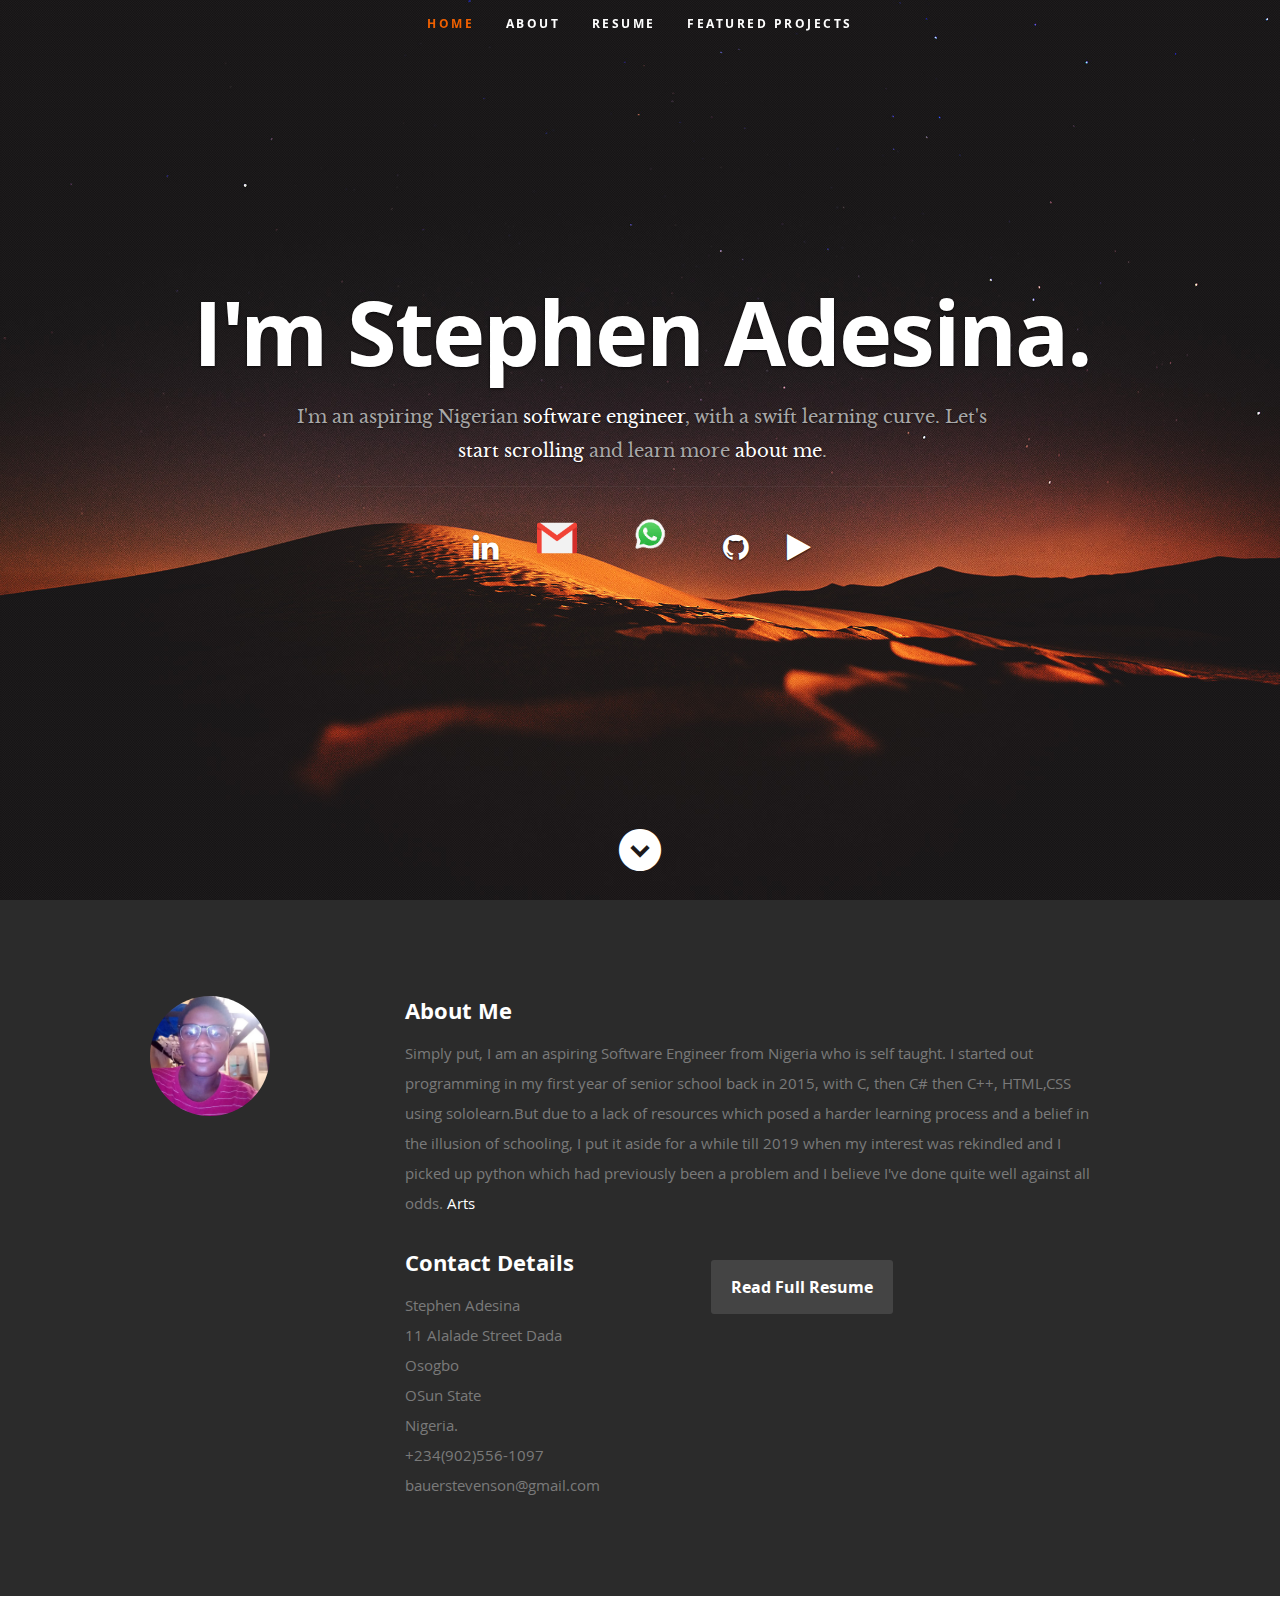
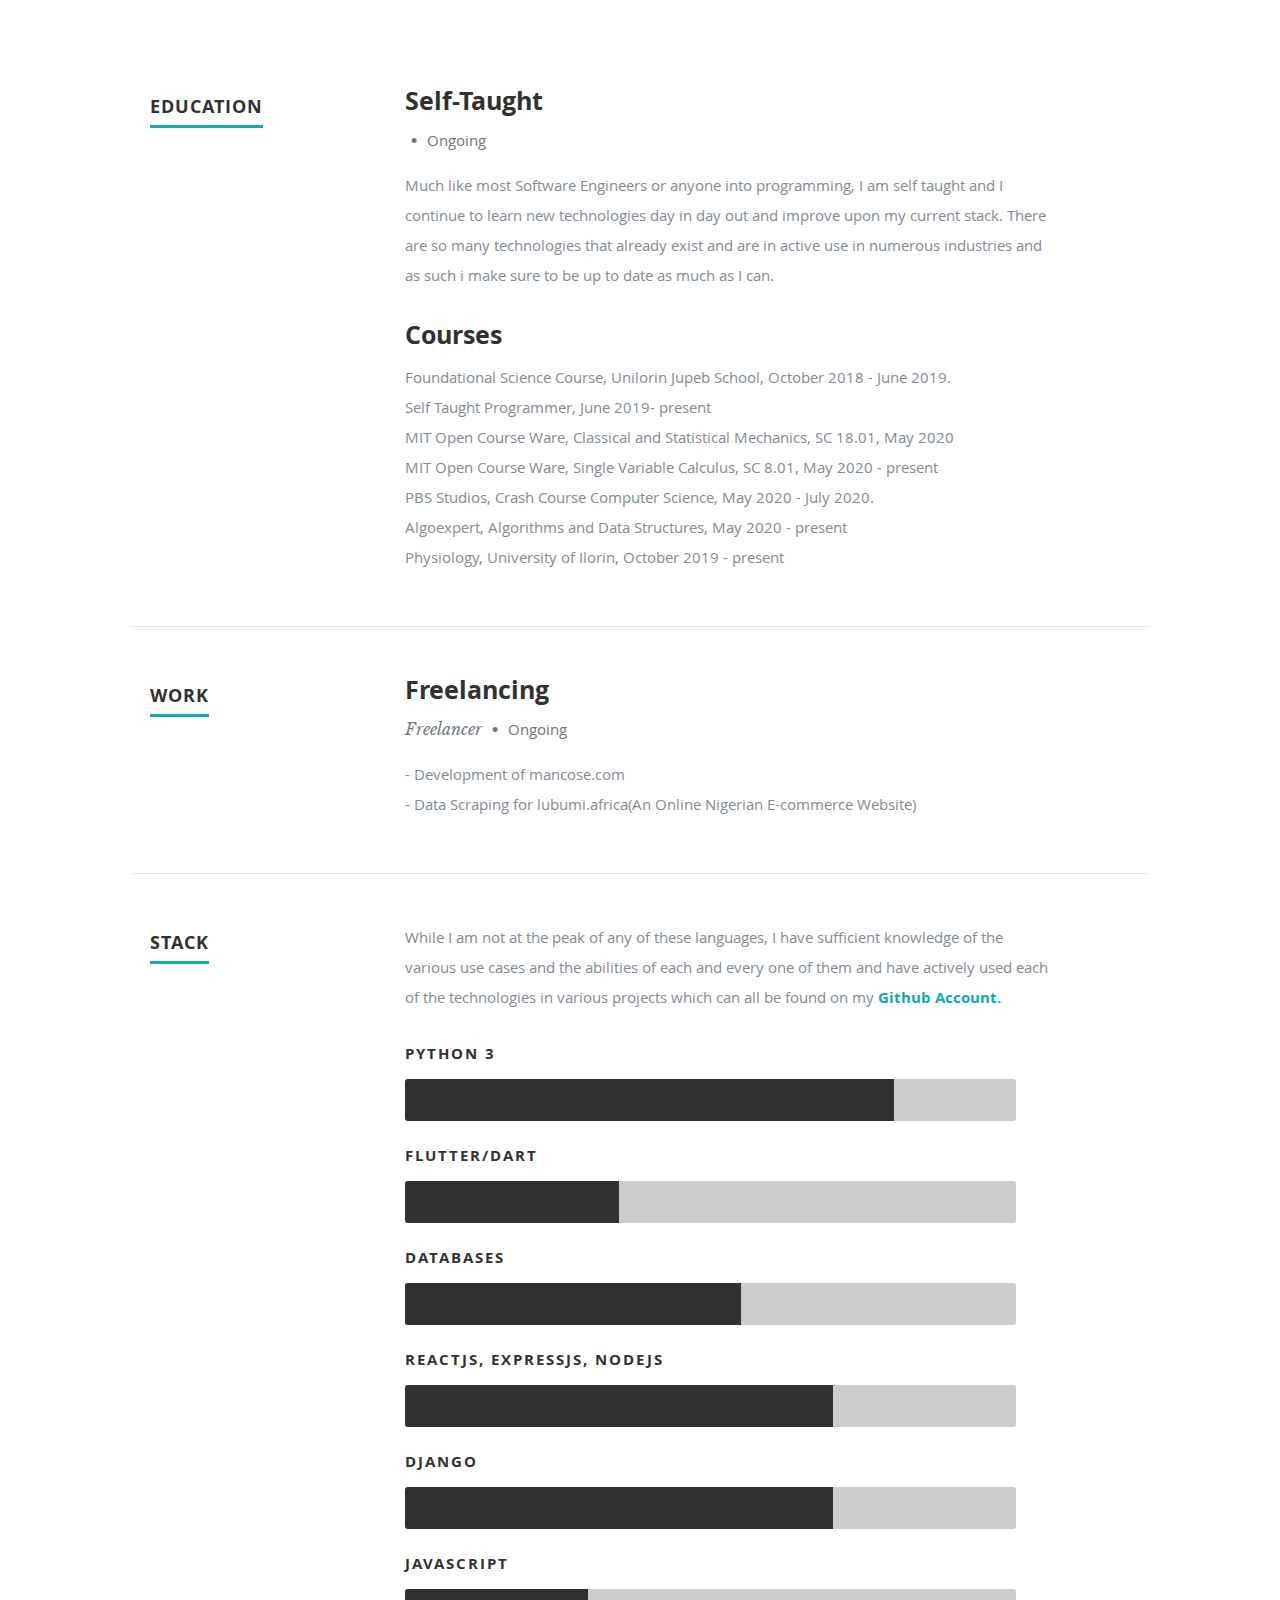
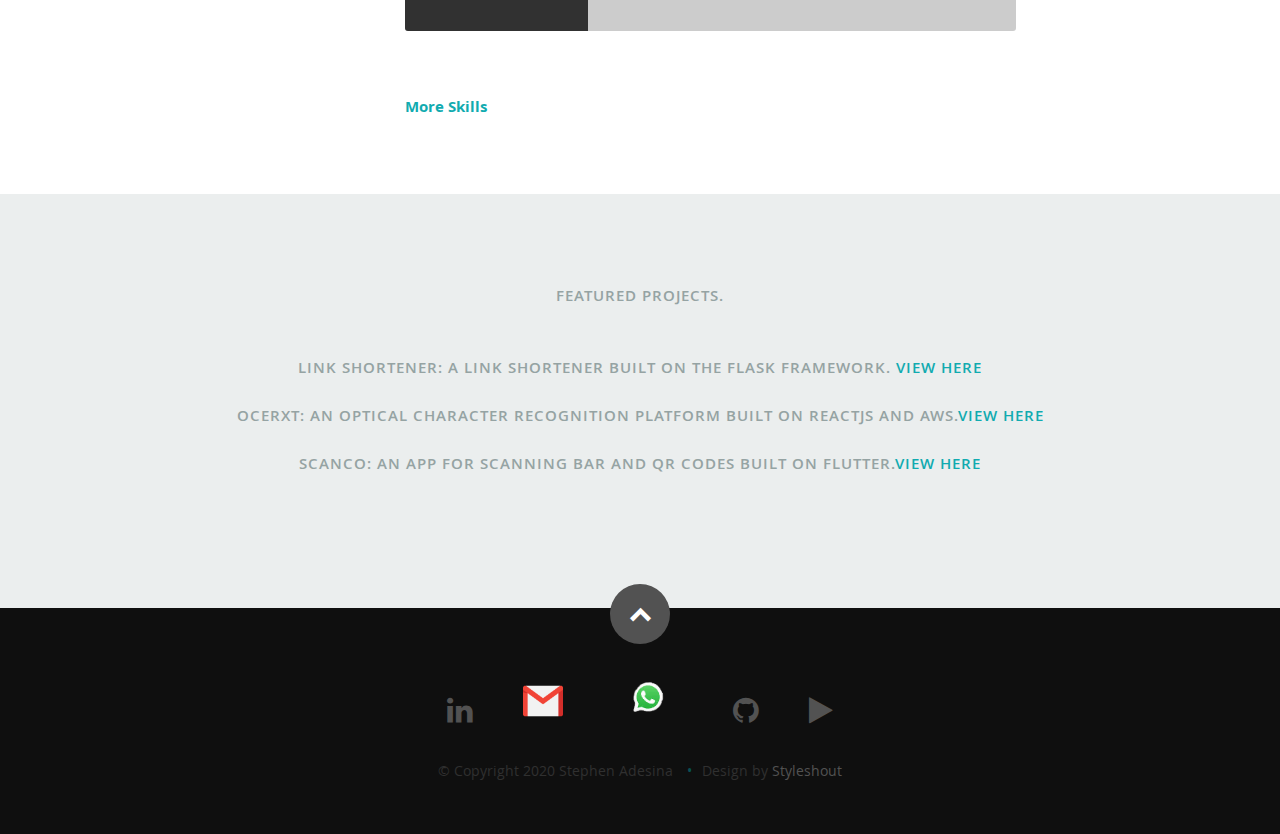
==== index.html @ 54a5baf5 "arts" ====
<!DOCTYPE html>
<!--[if lt IE 8 ]><html class="no-js ie ie7" lang="en"> <![endif]-->
<!--[if IE 8 ]><html class="no-js ie ie8" lang="en"> <![endif]-->
<!--[if (gte IE 8)|!(IE)]><!--><html class="no-js" lang="en"> <!--<![endif]-->
<head>

   <!--- Basic Page Needs
   ================================================== -->
   <meta charset="utf-8">
	<title>Stephen Adesina</title>
	<meta name="description" content="Stephen Adesina's for my Software Engineering Career">
	<meta name="author" content="">

   <!-- Mobile Specific Metas
   ================================================== -->
	<meta name="viewport" content="width=device-width, initial-scale=1, maximum-scale=1">

	<!-- CSS
    ================================================== -->
   <link rel="stylesheet" href="css/default.css">
	<link rel="stylesheet" href="css/layout.css">
   <link rel="stylesheet" href="css/media-queries.css">
   <link rel="stylesheet" href="css/magnific-popup.css">

   <!-- Script
   ================================================== -->
	<script src="js/modernizr.js"></script>

   <!-- Favicons
	================================================== -->
	<link rel="shortcut icon" href="favicon.png" >

</head>

<body>

   <!-- Header
   ================================================== -->
   <header id="home">

      <nav id="nav-wrap">

         <a class="mobile-btn" href="#nav-wrap" title="Show navigation">Show navigation</a>
	      <a class="mobile-btn" href="#" title="Hide navigation">Hide navigation</a>

         <ul id="nav" class="nav">
            <li class="current"><a class="smoothscroll" href="#home">Home</a></li>
            <li><a class="smoothscroll" href="#about">About</a></li>
	         <li><a class="smoothscroll" href="#resume">Resume</a></li>
            <li><a class="smoothscroll" href="#portfolio">Featured Projects</a></li>
         </ul> <!-- end #nav -->

      </nav> <!-- end #nav-wrap -->

      <div class="row banner">
         <div class="banner-text">
            <h1 class="responsive-headline">I'm Stephen Adesina.</h1>
            <h3>I'm an aspiring Nigerian <span> software engineer</span>, with a swift learning curve. Let's <a class="smoothscroll" href="#about">start scrolling</a>
            and learn more <a class="smoothscroll" href="#about">about me</a>.</h3>
            <hr />
            <ul class="social">
               <li><a href="https://www.linkedin.com/in/stephen-adesina-b92535188/"><i class="fa fa-linkedin"></i></a></li>
               <li><a href="mailto:bauerstevenson@gmail.com"><img width = "40" height = "30" src = "images/gmail.png"></a></li>
               <li><a href="https://www.wa.me/09025561097"><img width = "70" height = "70" src = "images/wa.png"></a></li>
               <li><a href="https://www.github.com/Adstefnum"><i class="fa fa-github"></i></a></li>
               <li><a href="https://play.google.com/store/search?q=pub%3AAd%20Stefnum&c=apps&hl=en"><i class="fa fa-play" aria-hidden="true"></i></a></li>
            </ul>
         </div>
      </div>

      <p class="scrolldown">
         <a class="smoothscroll" href="#about"><i class="icon-down-circle"></i></a>
      </p>

   </header> <!-- Header End -->


   <!-- About Section
   ================================================== -->
   <section id="about">

      <div class="row">

         <div class="three columns">

            <img class="profile-pic"  src="images/me.jpg" alt="" />

         </div>

         <div class="nine columns main-col">

            <h2>About Me</h2>

            <p>Simply put, I am an aspiring Software Engineer from Nigeria who is self taught.
            	I started out programming in my first year of senior school back in 2015, with C, then C# then C++, HTML,CSS using sololearn.But due to a lack of resources which posed a harder learning process and a belief in the illusion of schooling, I put it aside for a while till 2019 when my interest was rekindled and I picked up python which had previously been a problem and I believe I've done quite well against all odds.
               <a href='./artstefnum/index.html'>Arts</a>
            </p>

            <div class="row">

               <div class="columns contact-details">

                  <h2>Contact Details</h2>
                  <p class="address">
						   <span>Stephen Adesina</span><br>
						   <span>11 Alalade Street Dada</br>
						   Osogbo</br>OSun State</br>Nigeria.
                     </span><br>
						   <span>+234(902)556-1097</span><br>
                     <span>bauerstevenson@gmail.com</span>
					   </p>

               </div>

               <div class="columns download">
                  <p>
                     <a href="https://drive.google.com/file/d/1KTKEYzUoONoK2HdsZwTBj1zjLaw8_20u/view?usp=sharing" class="button"></i>Read Full Resume</a>
                  </p>
               </div>
            </div> <!-- end row -->

         </div> <!-- end .main-col -->

      </div>

   </section> <!-- About Section End-->


   <!-- Resume Section
   ================================================== -->
   <section id="resume">

      <!-- Education
      ----------------------------------------------- -->
      <div class="row education">

         <div class="three columns header-col">
            <h1><span>Education</span></h1>
         </div>

         <div class="nine columns main-col">

            <div class="row item">

               <div class="twelve columns">

                  <h3>Self-Taught</h3>
                  <p class="info"><span>&bull;</span> <em class="date">Ongoing</em></p>

                  <p>
                  Much like most Software Engineers or anyone into programming, I am self taught and I continue to learn new technologies day in day out and improve upon my current stack. There are so many technologies that already exist and are in active use in numerous industries and as such i make sure to be up to date as much as I can.</br>

                  <h3>Courses</h3>

               Foundational Science Course, Unilorin Jupeb School, October 2018 - June 2019.</br>
Self Taught Programmer, June 2019- present</br>
MIT Open Course Ware, Classical and Statistical Mechanics, SC 18.01,  May 2020</br>
MIT Open Course Ware, Single Variable Calculus, SC 8.01, May 2020 - present</br>
PBS Studios, Crash Course Computer Science, May 2020 - July 2020.</br>
Algoexpert, Algorithms and Data Structures, May 2020 - present</br>
Physiology, University of Ilorin, October 2019 - present</br>

                  </p>

               </div>

            </div> <!-- item end -->

         </div> <!-- main-col end -->

      </div> <!-- End Education -->


      <!-- Work
      ----------------------------------------------- -->
      <div class="row work">

         <div class="three columns header-col">
            <h1><span>Work</span></h1>
         </div>

         <div class="nine columns main-col">

            <div class="row item">

               <div class="twelve columns">

                  <h3>Freelancing</h3>
                  <p class="info">Freelancer <span>&bull;</span> <em class="date">Ongoing</em></p>

                  <p>
                  - Development of mancose.com</br>
                  - Data Scraping for lubumi.africa(An Online Nigerian E-commerce Website)
                  </p>

               </div>

            </div> <!-- item end -->


         </div> <!-- main-col end -->

      </div> <!-- End Work -->


      <!-- Skills
      ----------------------------------------------- -->
      <div class="row skill">

         <div class="three columns header-col">
            <h1><span>Stack</span></h1>
         </div>

         <div class="nine columns main-col">

            <p>While I am not at the peak of any of these languages, I have sufficient knowledge of the 
            	various use cases and the abilities of each and every one of them and have actively used each of the technologies in various projects which can all be found on my  <a href = "github.com/Adstefnum"><b>Github Account.</b></a>
            </p>

				<div class="bars">

				   <ul class="skills">
					   <li><span class="bar-expand python"></span><em>Python 3</em></li>
                  <li><span class="bar-expand flutter"></span><em>Flutter/Dart</em></li>
                  <li><span class="bar-expand sql"></span><em>Databases</em></li>
                  <li><span class="bar-expand wordpress"></span><em>Reactjs, Expressjs, Nodejs</em></li>
						<li><span class="bar-expand wordpress"></span><em>Django</em></li>
                  <li><span class="bar-expand javascript"></span><em>Javascript</em></li>
					</ul>
					<a href = "https://www.linkedin.com/in/stephen-adesina-b92535188/"><b>More Skills</b></a> 
				</div><!-- end skill-bars -->

			</div> <!-- main-col end -->

      </div> <!-- End skills -->

   </section> <!-- Resume Section End-->


   <!-- Portfolio Section
   ================================================== -->
   <section id="portfolio">

      <div class="row">

         <div class="twelve columns collapsed">

            <h1>Featured Projects.</h1>

            <!-- portfolio-wrapper -->
           <h1>Link Shortener: A Link Shortener built on the flask framework. <a href="http://adstefnum.pythonanywhere.com/">View here</a></br></br>
		Ocerxt: An Optical Character Recognition Platform built on Reactjs and AWS.<a href="http://ocerxt.s3-website-us-east-1.amazonaws.com/">View here</a></br></br>
      Scanco: An app for scanning bar and QR codes built on flutter.<a href="https://play.google.com/store/apps/details?id=com.adstefnuminc.scanco">View here</a></br></br>
		
</h1>
   </section> <!-- Portfolio Section End-->
            
   <!-- footer
   ================================================== -->
   <footer>

      <div class="row">

         <div class="twelve columns">

            <ul class="social-links">
               <li><a href="https://www.linkedin.com/in/stephen-adesina-b92535188/"><i class="fa fa-linkedin"></i></a></li>
               <li><a href="mailto:bauerstevenson@gmail.com"><img width = "40" height = "30" src = "images/gmail.png"></a></li>
               <li><a href="https://www.wa.me/09025561097"><img width = "70" height = "70" src = "images/wa.png"></a></li>
               <li><a href="https://www.github.com/Adstefnum"><i class="fa fa-github"></i></a></li>
               <li><a href="https://play.google.com/store/search?q=pub%3AAd%20Stefnum&c=apps&hl=en"><i class="fa fa-play" aria-hidden="true"></i></a></li>
            </ul>

            <ul class="copyright">
               <li>&copy; Copyright 2020 Stephen Adesina</li>
               <li>Design by <a href="http://www.styleshout.com/" title="Styleshout" target="_blank">Styleshout</a></li>   
            </ul>

         </div>

         <div id="go-top"><a class="smoothscroll" title="Back to Top" href="#home"><i class="icon-up-open"></i></a></div>

      </div>

   </footer> <!-- Footer End-->

   <!-- Java Script
   ================================================== -->
   <script src="http://ajax.googleapis.com/ajax/libs/jquery/1.10.2/jquery.min.js"></script>
   <script>window.jQuery || document.write('<script src="js/jquery-1.10.2.min.js"><\/script>')</script>
   <script type="text/javascript" src="js/jquery-migrate-1.2.1.min.js"></script>

   <script src="js/jquery.flexslider.js"></script>
   <script src="js/waypoints.js"></script>
   <script src="js/jquery.fittext.js"></script>
   <script src="js/magnific-popup.js"></script>
   <script src="js/init.js"></script>

</body>

</html>
---- css/default.css ----
/*
=====================================================================
*   Ceevee v1.0 Default Stylesheet
*   url: styleshout.com
*   03-17-2014
=====================================================================

TOC:
a. Webfonts and Icon fonts
b. Reset
c. Default Styles
   1. Basic
   2. Typography
   3. Links
   4. Images
   5. Buttons
   6. Forms
d. Grid
e. Others
   1. Clearing
   2. Misc

=====================================================================  */

/* ------------------------------------------------------------------ */
/* a. Webfonts and Icon fonts
 ------------------------------------------------------------------ */

@import url("fonts.css");
@import url("fontello/css/fontello.css");
@import url("font-awesome/css/font-awesome.min.css");

/* ------------------------------------------------------------------
/* b. Reset
      Adapted from:
      Normalize.css - https://github.com/necolas/normalize.css/
      HTML5 Doctor Reset - html5doctor.com/html-5-reset-stylesheet/
/* ------------------------------------------------------------------ */

html, body, div, span, object, iframe,
h1, h2, h3, h4, h5, h6, p, blockquote, pre,
abbr, address, cite, code,
del, dfn, em, img, ins, kbd, q, samp,
small, strong, sub, sup, var,
b, i,
dl, dt, dd, ol, ul, li,
fieldset, form, label, legend,
table, caption, tbody, tfoot, thead, tr, th, td,
article, aside, canvas, details, figcaption, figure,
footer, header, hgroup, menu, nav, section, summary,
time, mark, audio, video {
   margin: 0;
   padding: 0;
   border: 0;
   outline: 0;
   font-size: 100%;
   vertical-align: baseline;
   background: transparent;
}

article,aside,details,figcaption,figure,
footer,header,hgroup,menu,nav,section {
   display: block;
}

audio,
canvas,
video {
   display: inline-block;
}

audio:not([controls]) {
   display: none;
   height: 0;
}

[hidden] { display: none; }

code, kbd, pre, samp {
   font-family: monospace, serif;
   font-size: 1em;
}

pre {
   white-space: pre;
   white-space: pre-wrap;
   word-wrap: break-word;
}

blockquote, q { quotes: &#8220 &#8220; }

blockquote:before, blockquote:after,
q:before, q:after {
   content: '';
   content: none;
}

ins {
   background-color: #ff9;
   color: #000;
   text-decoration: none;
}

mark {
   background-color: #A7F4F6;
   color: #555;
}

del { text-decoration: line-through; }

abbr[title], dfn[title] {
   border-bottom: 1px dotted;
   cursor: help;
}

table {
   border-collapse: collapse;
   border-spacing: 0;
}


/* ------------------------------------------------------------------ */
/* c. Default and Basic Styles
      Adapted from:
      Skeleton CSS Framework - http://www.getskeleton.com/
      Typeplate Typographic Starter Kit - http://typeplate.com/
/* ------------------------------------------------------------------ */

/*  1. Basic  ------------------------------------------------------- */

*,
*:before,
*:after {
   -moz-box-sizing: border-box;
   -webkit-box-sizing: border-box;
   box-sizing: border-box;
}

html {
   font-size: 62.5%;
   -webkit-font-smoothing: antialiased;
}

body {
   background: #fff;
   font-family: 'opensans-regular', sans-serif;
   font-weight: normal;
   font-size: 15px;
   line-height: 30px;
	color: #838C95;

   -webkit-font-smoothing: antialiased; /* Fix for webkit rendering */
	-webkit-text-size-adjust: 100%;
}

/*  2. Typography
       Vertical rhythm with leading derived from 6
--------------------------------------------------------------------- */

h1, h2, h3, h4, h5, h6 {
   color: #313131;
	font-family: 'opensans-bold', sans-serif;
   font-weight: normal;
}
h1 a, h2 a, h3 a, h4 a, h5 a, h6 a { font-weight: inherit; }
h1 { font-size: 38px; line-height: 42px; margin-bottom: 12px; letter-spacing: -1px; }
h2 { font-size: 28px; line-height: 36px; margin-bottom: 6px; }
h3 { font-size: 22px; line-height: 30px; margin-bottom: 12px; }
h4 { font-size: 20px; line-height: 30px; margin-bottom: 6px; }
h5 { font-size: 18px; line-height: 30px; }
h6 { font-size: 14px; line-height: 30px; }
.subheader { }

p { margin: 0 0 30px 0; }
p img { margin: 0; }
p.lead {
   font: 19px/36px 'opensans-light', sans-serif;
   margin-bottom: 18px;
}

/* for 'em' and 'strong' tags, font-size and line-height should be same with
the body tag due to rendering problems in some browsers */
em { font: 15px/30px 'opensans-italic', sans-serif; }
strong, b { font: 15px/30px 'opensans-bold', sans-serif; }
small { font-size: 11px; line-height: inherit; }

/*	Blockquotes */
blockquote {
   margin: 30px 0px;
   padding-left: 40px;
   position: relative;
}
blockquote:before {
   content: "\201C";
   opacity: 0.45;
   font-size: 80px;
   line-height: 0px;
   margin: 0;
   font-family: arial, sans-serif;

   position: absolute;
   top:  30px;
	left: 0;
}
blockquote p {
   font-family: 'librebaskerville-italic', serif;
   padding: 0;
   font-size: 18px;
   line-height: 36px;
}
blockquote cite {
   display: block;
   font-size: 12px;
   font-style: normal;
   line-height: 18px;
}
blockquote cite:before { content: "\2014 \0020"; }
blockquote cite a,
blockquote cite a:visited { color: #8B9798; border: none }

/* ---------------------------------------------------------------------
/*  Pull Quotes Markup
/*
    <aside class="pull-quote">
		<blockquote>
			<p></p>
		</blockquote>
	 </aside>
/*
/* --------------------------------------------------------------------- */
.pull-quote {
   position: relative;
	padding: 18px 30px 18px 0px;
}
.pull-quote:before,
.pull-quote:after {
	height: 1em;
	opacity: 0.45;
	position: absolute;
	font-size: 80px;
   font-family: Arial, Sans-Serif;
}
.pull-quote:before {
	content: "\201C";
	top:  33px;
	left: 0;
}
.pull-quote:after {
	content: '\201D';
	bottom: -33px;
	right: 0;
}
.pull-quote blockquote {
   margin: 0;
}
.pull-quote blockquote:before {
   content: none;
}

/* Abbreviations */
abbr {
   font-family: 'opensans-bold', sans-serif;
	font-variant: small-caps;
	text-transform: lowercase;
   letter-spacing: .5px;
	color: gray;
}
abbr:hover { cursor: help; }

/* drop cap */
.drop-cap:first-letter {
	float: left;
	margin: 0;
	padding: 14px 6px 0 0;
	font-size: 84px;
	font-family: /* Copperplate */ 'opensans-bold', sans-serif;
   line-height: 60px;
	text-indent: 0;
	background: transparent;
	color: inherit;
}

hr { border: solid #E3E3E3; border-width: 1px 0 0; clear: both; margin: 11px 0 30px; height: 0; }


/*  3. Links  ------------------------------------------------------- */

a, a:visited {
   text-decoration: none;
   outline: 0;
   color: #11ABB0;

   -webkit-transition: color .3s ease-in-out;
   -moz-transition: color .3s ease-in-out;
   -o-transition: color .3s ease-in-out;
   transition: color .3s ease-in-out;
}
a:hover, a:focus { color: #313131; }
p a, p a:visited { line-height: inherit; }


/*  4. List  --------------------------------------------------------- */

ul, ol { margin-bottom: 24px; margin-top: 12px; }
ul { list-style: none outside; }
ol { list-style: decimal; }
ol, ul.square, ul.circle, ul.disc { margin-left: 30px; }
ul.square { list-style: square outside; }
ul.circle { list-style: circle outside; }
ul.disc { list-style: disc outside; }
ul ul, ul ol,
ol ol, ol ul { margin: 6px 0 6px 30px; }
ul ul li, ul ol li,
ol ol li, ol ul li { margin-bottom: 6px; }
li { line-height: 18px; margin-bottom: 12px; }
ul.large li { }
li p { }

/* ---------------------------------------------------------------------
/*  Stats Tab Markup

    <ul class="stats-tabs">
		<li><a href="#">[value]<b>[name]</b></a></li>
	 </ul>

    Extend this object into your markup.
/*
/* --------------------------------------------------------------------- */
.stats-tabs {
   padding: 0;
   margin: 24px 0;
}
.stats-tabs li {
	display: inline-block;
	margin: 0 10px 18px 0;
	padding: 0 10px 0 0;
	border-right: 1px solid #ccc;
}
.stats-tabs li:last-child {
	margin: 0;
	padding: 0;
	border: none;
}
.stats-tabs li a {
	display: inline-block;
	font-size: 22px;
	font-family: 'opensans-bold', sans-serif;
   border: none;
   color: #313131;
}
.stats-tabs li a:hover {
   color:#11ABB0;
}
.stats-tabs li a b {
	display: block;
	margin: 6px 0 0 0;
	font-size: 13px;
	font-family: 'opensans-regular', sans-serif;
   color: #8B9798;
}

/* definition list */
dl { margin: 12px 0; }
dt { margin: 0; color:#11ABB0; }
dd { margin: 0 0 0 20px; }

/* Lining Definition Style Markup */
.lining dt,
.lining dd {
	display: inline;
	margin: 0;
}
.lining dt + dt:before,
.lining dd + dt:before {
	content: "\A";
	white-space: pre;
}
.lining dd + dd:before {
	content: ", ";
}
.lining dd:before {
	content: ": ";
	margin-left: -0.2em;
}

/* Dictionary Definition Style Markup */
.dictionary-style dt {
	display: inline;
	counter-reset: definitions;
}
.dictionary-style dt + dt:before {
	content: ", ";
	margin-left: -0.2em;
}
.dictionary-style dd {
	display: block;
	counter-increment: definitions;
}
.dictionary-style dd:before {
	content: counter(definitions, decimal) ". ";
}

/* Pagination */
.pagination {
   margin: 36px auto;
   text-align: center;
}
.pagination ul li {
   display: inline-block;
   margin: 0;
   padding: 0;
}
.pagination .page-numbers {
   font: 15px/18px 'opensans-bold', sans-serif;
   display: inline-block;
   padding: 6px 10px;
   margin-right: 3px;
   margin-bottom: 6px;
	color: #6E757C;
	background-color: #E6E8EB;

	-webkit-transition: all 200ms ease-in-out;
	-moz-transition: all 200ms ease-in-out;
	-o-transition: all 200ms ease-in-out;
	-ms-transition: all 200ms ease-in-out;
	transition: all 200ms ease-in-out;

   -moz-border-radius: 3px;
   -webkit-border-radius: 3px;
   -khtml-border-radius: 3px;
	border-radius: 3px;
}
.pagination .page-numbers:hover {
   background: #838A91;
   color: #fff;
}
.pagination .current,
.pagination .current:hover {
   background-color: #11ABB0;
   color: #fff;
}
.pagination .inactive,
.pagination .inactive:hover {
   background-color: #E6E8EB;
	color: #A9ADB2;
}
.pagination .prev, .pagination .next {}

/*  5. Images  --------------------------------------------------------- */

img {
   max-width: 100%;
   height: auto;
}
img.pull-right { margin: 12px 0px 0px 18px; }
img.pull-left { margin: 12px 18px 0px 0px; }

/*  6. Buttons  --------------------------------------------------------- */

.button,
.button:visited,
button,
input[type="submit"],
input[type="reset"],
input[type="button"] {
   font: 16px/30px 'opensans-bold', sans-serif;
   background: #11ABB0;
   display: inline-block;
	text-decoration: none;
   letter-spacing: 0;
   color: #fff;
	padding: 12px 20px;
	margin-bottom: 18px;
   border: none;
   cursor: pointer;
   height: auto;

   -webkit-transition: all .2s ease-in-out;
	-moz-transition: all .2s ease-in-out;
	-o-transition: all .2s ease-in-out;
	-ms-transition: all .2s ease-in-out;
	transition: all .2s ease-in-out;

   -moz-border-radius: 3px;
   -webkit-border-radius: 3px;
   -khtml-border-radius: 3px;
   border-radius: 3px;
}

.button:hover,
button:hover,
input[type="submit"]:hover,
input[type="reset"]:hover,
input[type="button"]:hover {
   background: #3d4145;
   color: #fff;
}

.button:active,
button:active,
input[type="submit"]:active,
input[type="reset"]:active,
input[type="button"]:active {
   background: #3d4145;
   color: #fff;
}

.button.full-width,
button.full-width,
input[type="submit"].full-width,
input[type="reset"].full-width,
input[type="button"].full-width {
	width: 100%;
	padding-left: 0 !important;
	padding-right: 0 !important;
	text-align: center;
}

/* Fix for odd Mozilla border & padding issues */
button::-moz-focus-inner,
input::-moz-focus-inner {
    border: 0;
    padding: 0;
}


/*  7. Forms  --------------------------------------------------------- */

form { margin-bottom: 24px; }
fieldset { margin-bottom: 24px; }

input[type="text"],
input[type="password"],
input[type="email"],
textarea,
select {
   display: block;
   padding: 18px 15px;
   margin: 0 0 24px 0;
   border: 0;
   outline: none;
   vertical-align: middle;
   min-width: 225px;
	max-width: 100%;
   font-size: 15px;
   line-height: 24px;
	color: #647373;
	background: #D3D9D9;

}

/* select { padding: 0;
   width: 220px;
   } */

input[type="text"]:focus,
input[type="password"]:focus,
input[type="email"]:focus,
textarea:focus {
   color: #B3B7BC;
	background-color: #3d4145;
}

textarea { min-height: 220px; }

label,
legend {
   font: 16px/24px 'opensans-bold', sans-serif;
	margin: 12px 0;
   color: #3d4145;
   display: block;
}
label span,
legend span {
	color: #8B9798;
   font: 14px/24px 'opensans-regular', sans-serif;
}

input[type="checkbox"],
input[type="radio"] {
    font-size: 15px;
    color: #737373;
}

input[type="checkbox"] { display: inline; }

/* ------------------------------------------------------------------ */
/* d. Grid
---------------------------------------------------------------------
   gutter = 40px.
/* ------------------------------------------------------------------ */

/* default
--------------------------------------------------------------- */
.row {
   width: 96%;
   max-width: 1020px;
   margin: 0 auto;
}
/* fixed width for IE8 */
.ie .row { width: 1000px ; }

.narrow .row { max-width: 980px; }

.row .row { width: auto; max-width: none; margin: 0 -20px; }

/* row clearing */
.row:before,
.row:after {
    content: " ";
    display: table;
}
.row:after {
    clear: both;
}

.column, .columns {
   position: relative;
   padding: 0 20px;
   min-height: 1px;
   float: left;
}
.column.centered, .columns.centered  {
    float: none;
    margin: 0 auto;
}

/* removed gutters */
.row.collapsed > .column,
.row.collapsed > .columns,
.column.collapsed, .columns.collapsed  { padding: 0; }

[class*="column"] + [class*="column"]:last-child { float: right; }
[class*="column"] + [class*="column"].end { float: right; }

/* column widths */
.row .one         { width: 8.33333%; }
.row .two         { width: 16.66667%; }
.row .three       { width: 25%; }
.row .four        { width: 33.33333%; }
.row .five        { width: 41.66667%; }
.row .six         { width: 50%; }
.row .seven       { width: 58.33333%; }
.row .eight       { width: 66.66667%; }
.row .nine        { width: 75%; }
.row .ten         { width: 83.33333%; }
.row .eleven      { width: 91.66667%; }
.row .twelve      { width: 100%; }

/* Offsets */
.row .offset-1    { margin-left: 8.33333%; }
.row .offset-2    { margin-left: 16.66667%; }
.row .offset-3    { margin-left: 25%; }
.row .offset-4    { margin-left: 33.33333%; }
.row .offset-5    { margin-left: 41.66667%; }
.row .offset-6    { margin-left: 50%; }
.row .offset-7    { margin-left: 58.33333%; }
.row .offset-8    { margin-left: 66.66667%; }
.row .offset-9    { margin-left: 75%; }
.row .offset-10   { margin-left: 83.33333%; }
.row .offset-11   { margin-left: 91.66667%; }

/* Push/Pull */
.row .push-1      { left: 8.33333%; }
.row .pull-1      { right: 8.33333%; }
.row .push-2      { left: 16.66667%; 	}
.row .pull-2      { right: 16.66667%; }
.row .push-3      { left: 25%; }
.row .pull-3      { right: 25%;	}
.row .push-4      { left: 33.33333%; }
.row .pull-4      { right: 33.33333%; }
.row .push-5      { left: 41.66667%; }
.row .pull-5      { right: 41.66667%; }
.row .push-6      { left: 50%; }
.row .pull-6      { right: 50%; }
.row .push-7      { left: 58.33333%; }
.row .pull-7      { right: 58.33333%; }
.row .push-8      { left: 66.66667%; 	}
.row .pull-8      { right: 66.66667%; }
.row .push-9      { left: 75%; }
.row .pull-9      { right: 75%; }
.row .push-10     { left: 83.33333%; }
.row .pull-10     { right: 83.33333%; }
.row .push-11     { left: 91.66667%; }
.row .pull-11     { right: 91.66667%; }

/* block grids
--------------------------------------------------------------------- */
.bgrid-sixths [class*="column"]   { width: 16.66667%; }
.bgrid-quarters [class*="column"] { width: 25%; }
.bgrid-thirds [class*="column"]   { width: 33.33333%; }
.bgrid-halves [class*="column"]   { width: 50%; }

[class*="bgrid"] [class*="column"] + [class*="column"]:last-child { float: left; }

/* Left clearing for block grid columns - columns that changes width in
different screen sizes. Allows columns with different heights to align
properly.
--------------------------------------------------------------------- */
.first { clear: left; }   /* first column in default screen */
.s-first { clear: none; } /* first column in smaller screens */

/* smaller screens
--------------------------------------------------------------- */
@media only screen and (max-width: 900px) {

   /* block grids on small screens */
   .s-bgrid-sixths [class*="column"]   { width: 16.66667%; }
   .s-bgrid-quarters [class*="column"] { width: 25%; }
   .s-bgrid-thirds [class*="column"]   { width: 33.33333%; }
   .s-bgrid-halves [class*="column"]   { width: 50%; }

   /* block grids left clearing */
   .first { clear: none; }
   .s-first { clear: left; }

}

/* mobile wide/smaller tablets
--------------------------------------------------------------- */
@media only screen and (max-width: 767px) {

   .row {
	   width: 460px;
	   margin: 0 auto;
      padding: 0;
	}
   .column, .columns {
	   width: auto !important;
	   float: none;
	   margin-left: 0;
	   margin-right: 0;
      padding: 0 30px;
   }
   .row .row { width: auto; max-width: none; margin: 0 -30px; }

   [class*="column"] + [class*="column"]:last-child { float: none; }
   [class*="bgrid"] [class*="column"] + [class*="column"]:last-child { float: none; }

   /* Offsets */
   .row .offset-1    { margin-left: 0%; }
   .row .offset-2    { margin-left: 0%; }
   .row .offset-3    { margin-left: 0%; }
   .row .offset-4    { margin-left: 0%; }
   .row .offset-5    { margin-left: 0%; }
   .row .offset-6    { margin-left: 0%; }
   .row .offset-7    { margin-left: 0%; }
   .row .offset-8    { margin-left: 0%; }
   .row .offset-9    { margin-left: 0%; }
   .row .offset-10   { margin-left: 0%; }
   .row .offset-11   { margin-left: 0%; }
}

/* mobile narrow
--------------------------------------------------------------- */
@media only screen and (max-width: 460px) {

   .row { width: auto; }

}

/* larger screens
--------------------------------------------------------------- */
@media screen and (min-width: 1200px) {

   .wide .row { max-width: 1180px; }

}

/* ------------------------------------------------------------------ */
/* e. Others
/* ------------------------------------------------------------------ */

/*  1. Clearing
    (http://nicolasgallagher.com/micro-clearfix-hack/
--------------------------------------------------------------------- */

.cf:before,
.cf:after {
    content: " ";
    display: table;
}
.cf:after {
    clear: both;
}

/*  2. Misc -------------------------------------------------------- */

.remove-bottom { margin-bottom: 0 !important; }
.half-bottom { margin-bottom: 12px !important; }
.add-bottom { margin-bottom: 24px !important; }
.no-border { border: none; }

.text-center  { text-align: center !important; }
.text-left    { text-align: left !important; }
.text-right   { text-align: right !important; }
.pull-left    { float: left !important; }
.pull-right   { float: right !important; }
.align-center {
	margin-left: auto !important;
	margin-right: auto !important;
	text-align: center !important;
}
---- css/layout.css ----
/*
=====================================================================
*   Ceevee v1.0 Layout Stylesheet
*   url: styleshout.com
*   03-18-2014
=====================================================================

   TOC:
   a. General Styles
   b. Header Styles
   c. About Section
   d. Resume Section
   e. Portfolio Section
   f. Call To Action Section
   g. Testimonials Section
   h. Contact Section
   i. Footer

===================================================================== */

/* ------------------------------------------------------------------ */
/* a. General Styles
/* ------------------------------------------------------------------ */

body { background: #0f0f0f; }

/* ------------------------------------------------------------------ */
/* b. Header Styles
/* ------------------------------------------------------------------ */

header {
   position: relative;
   height: 800px;
   min-height: 500px;
   width: 100%;
   background: #161415 url(../images/header-background.jpg) no-repeat top center;
   background-size: cover !important;
	-webkit-background-size: cover !important;
   text-align: center;
   overflow: hidden;
}

/* vertically center banner section */
header:before {
   content: '';
   display: inline-block;
   vertical-align: middle;
   height: 100%;
}
header .banner {
   display: inline-block;
   vertical-align: middle;
   margin: 0 auto;
   width: 85%;
   padding-bottom: 30px;s
   text-align: center;
}

header .banner-text { width: 100%; }
header .banner-text h1 {
   font: 90px/1.1em 'opensans-bold', sans-serif;
   color: #fff;
   letter-spacing: -2px;
   margin: 0 auto 18px auto;
   text-shadow: 0px 1px 3px rgba(0, 0, 0, .8);
}
header .banner-text h3 {
   font: 18px/1.9em 'librebaskerville-regular', serif;
   color: #A8A8A8;
   margin: 0 auto;
   width: 70%;
   text-shadow: 0px 1px 2px rgba(0, 0, 0, .5);
}
header .banner-text h3 span,
header .banner-text h3 a {
   color: #fff;
}
header .banner-text hr {
   width: 60%;
   margin: 18px auto 24px auto;
   border-color: #2F2D2E;
   border-color: rgba(150, 150, 150, .1);
}

/* header social links */
header .social {
   margin: 24px 0;
   padding: 0;
   font-size: 30px;
   text-shadow: 0px 1px 2px rgba(0, 0, 0, .8);
}
header .social li {
   display: inline-block;
   margin: 0 15px;
   padding: 0;
}
header .social li a { color: #fff; }
header .social li a:hover { color: #11ABB0; }

/* scrolldown link */
header .scrolldown a {
   position: absolute;
   bottom: 30px;
   left: 50%;
   margin-left: -29px;
   color: #fff;
   display: block;
   height: 42px;
   width: 42px;
   font-size: 42px;
   line-height: 42px;
   color: #fff;
   border-radius: 100%;

   -webkit-transition: all .3s ease-in-out;
   -moz-transition: all .3s ease-in-out;
   -o-transition: all .3s ease-in-out;
   transition: all .3s ease-in-out;
}
header .scrolldown a:hover { color: #11ABB0; }

/* primary navigation
--------------------------------------------------------------------- */
#nav-wrap ul, #nav-wrap li, #nav-wrap a {
	 margin: 0;
	 padding: 0;
	 border: none;
	 outline: none;
}

/* nav-wrap */
#nav-wrap {
   font: 12px 'opensans-bold', sans-serif;
   width: 100%;
   text-transform: uppercase;
   letter-spacing: 2.5px;
   margin: 0 auto;
   z-index: 100;
   position: fixed;
   left: 0;
   top: 0;
}
.opaque { background-color: #333; }

/* hide toggle button */
#nav-wrap > a.mobile-btn { display: none; }

ul#nav {
   min-height: 48px;
   width: auto;

   /* center align the menu */
   text-align: center;
}
ul#nav li {
   position: relative;
   list-style: none;
   height: 48px;
   display: inline-block;
}

/* Links */
ul#nav li a {

/* 8px padding top + 8px padding bottom + 32px line-height = 48px */

   display: inline-block;
   padding: 8px 13px;
   line-height: 32px;
	text-decoration: none;
   text-align: left;
   color: #fff;

	-webkit-transition: color .2s ease-in-out;
	-moz-transition: color .2s ease-in-out;
	-o-transition: color .2s ease-in-out;
	-ms-transition: color .2s ease-in-out;
	transition: color .2s ease-in-out;
}

ul#nav li a:active { background-color: transparent !important; }
ul#nav li.current a { color: #F06000; }


/* ------------------------------------------------------------------ */
/* c. About Section
/* ------------------------------------------------------------------ */

#about {
   background: #2B2B2B;
   padding-top: 96px;
   padding-bottom: 66px;
   overflow: hidden;
}

#about a, #about a:visited  { color: #fff; }
#about a:hover, #about a:focus { color: #11ABB0; }

#about h2 {
   font: 22px/30px 'opensans-bold', sans-serif;
   color: #fff;
   margin-bottom: 12px;
}
#about p {
   line-height: 30px;
   color: #7A7A7A;
}
#about .profile-pic {
   position: relative;
   width: 120px;
   height: 120px;
   border-radius: 100%;
}
#about .contact-details { width: 41.66667%; }
#about .download {
   width: 58.33333%;
   padding-top: 6px;
}
#about .main-col { padding-right: 5%; }
#about .download .button {
   margin-top: 6px;
   background: #444;
}
#about .download .button:hover {
   background: #fff;
   color: #2B2B2B;
}
#about .download .button i {
   margin-right: 15px;
   font-size: 20px;
}


/* ------------------------------------------------------------------ */
/* d. Resume Section
/* ------------------------------------------------------------------ */

#resume {
   background: #fff;
   padding-top: 90px;
   padding-bottom: 72px;
   overflow: hidden;
}

#resume a, #resume a:visited  { color: #11ABB0; }
#resume a:hover, #resume a:focus { color: #313131; }

#resume h1 {
   font: 18px/24px 'opensans-bold', sans-serif;
   text-transform: uppercase;
   letter-spacing: 1px;
}
#resume h1 span {
   border-bottom: 3px solid #11ABB0;
   padding-bottom: 6px;
}
#resume h3 {
   font: 25px/30px 'opensans-bold', sans-serif;
}

#resume .header-col { padding-top: 9px; }
#resume .main-col { padding-right: 10%; }

.education, .work {
   margin-bottom: 48px;
   padding-bottom: 24px;
   border-bottom: 1px solid #E8E8E8;
}
#resume .info {
   font: 16px/24px 'librebaskerville-italic', serif;
   color: #6E7881;
   margin-bottom: 18px;
   margin-top: 9px;
}
#resume .info span {
   margin-right: 5px;
   margin-left: 5px;
}
#resume .date {
   font: 15px/24px 'opensans-regular', sans-serif;
   margin-top: 6px;
}

/*----------------------------------------------*/
/*	Skill Bars
/*----------------------------------------------*/

.bars {
	width: 95%;
	float: left;
	padding: 0;
	text-align: left;
}
.bars .skills {
  	margin-top: 36px;
   list-style: none;
}
.bars li {
   position: relative;
  	margin-bottom: 60px;
  	background: #ccc;
  	height: 42px;
  	border-radius: 3px;
}
.bars li em {
	font: 15px 'opensans-bold', sans-serif;
   color: #313131;
	text-transform: uppercase;
   letter-spacing: 2px;
	font-weight: normal;
   position: relative;
	top: -36px;
}
.bar-expand {
   position: absolute;
   left: 0;
   top: 0;

   margin: 0;
   padding-right: 24px;
  	background: #313131;
   display: inline-block;
  	height: 42px;
   line-height: 42px;
   border-radius: 3px 0 0 3px;
}

.python {
  	width: 80%;
  	-moz-animation: python 2s ease;
  	-webkit-animation: python 2s ease;
}
.flutter {
  	width: 35%;
  	-moz-animation: flutter 2s ease;
  	-webkit-animation: flutter 2s ease;
}
.sql {
    width: 55%;
    -moz-animation: sql 2s ease;
    -webkit-animation: sql 2s ease;
}
.php {
    width: 35%;
    -moz-animation: php 2s ease;
    -webkit-animation: php 2s ease;
}
.wordpress {
  	width: 70%;
  	-moz-animation: wordpress 2s ease;
  	-webkit-animation: wordpress 2s ease;
}
.css {
  	width: 60%;
  	-moz-animation: css 2s ease;
  	-webkit-animation: css 2s ease;
}
.html5 {
  	width: 80%;
  	-moz-animation: html5 2s ease;
  	-webkit-animation: html5 2s ease;
}
.javascript {
  	width: 30%;
  	-moz-animation: javascript 2s ease;
  	-webkit-animation: javascript 2s ease;
}
.react {
    width: 30%;
    -moz-animation: react 2s ease;
    -webkit-animation: react 2s ease;
}
.solidity {
    width: 30%;
    -moz-animation: solidity 2s ease;
    -webkit-animation: solidity 2s ease;
}

.cobol {
    width: 30%;
    -moz-animation: cobol 2s ease;
    -webkit-animation: cobol 2s ease;
}


@-moz-keyframes photoshop {
  0%   { width: 0px;  }
  100% { width: 60%;  }
}
@-moz-keyframes illustrator {
  0%   { width: 0px;  }
  100% { width: 55%;  }
}
@-moz-keyframes wordpress {
  0%   { width: 0px;  }
  100% { width: 50%;  }
}
@-moz-keyframes css {
  0%   { width: 0px;  }
  100% { width: 90%;  }
}
@-moz-keyframes html5 {
  0%   { width: 0px;  }
  100% { width: 80%;  }
}
@-moz-keyframes jquery {
  0%   { width: 0px;  }
  100% { width: 50%;  }
}

@-webkit-keyframes photoshop {
  0%   { width: 0px;  }
  100% { width: 60%;  }
}
@-webkit-keyframes illustrator {
  0%   { width: 0px;  }
  100% { width: 55%;  }
}
@-webkit-keyframes wordpress {
  0%   { width: 0px;  }
  100% { width: 50%;  }
}
@-webkit-keyframes css {
  0%   { width: 0px;  }
  100% { width: 90%;  }
}
@-webkit-keyframes html5 {
  0%   { width: 0px;  }
  100% { width: 80%;  }
}
@-webkit-keyframes jquery {
  0%   { width: 0px;  }
  100% { width: 50%;  }
}

/* ------------------------------------------------------------------ */
/* e. Portfolio Section
/* ------------------------------------------------------------------ */

#portfolio {
   background: #ebeeee;
   padding-top: 90px;
   padding-bottom: 60px;
}
#portfolio h1 {
   font: 15px/24px 'opensans-semibold', sans-serif;
   text-transform: uppercase;
   letter-spacing: 1px;
   text-align: center;
   margin-bottom: 48px;
   color: #95A3A3;
}

/* Portfolio Content */
#portfolio-wrapper .columns { margin-bottom: 36px; }
.portfolio-item .item-wrap {
   background: #fff;
   overflow: hidden;
   position: relative;

   -webkit-transition: all 0.3s ease-in-out;
	-moz-transition: all 0.3s ease-in-out;
	-o-transition: all 0.3s ease-in-out;
	-ms-transition: all 0.3s ease-in-out;
	transition: all 0.3s ease-in-out;
}
.portfolio-item .item-wrap a {
   display: block;
   cursor: pointer;
}

/* overlay */
.portfolio-item .item-wrap .overlay {
   position: absolute;
   left: 0;
   top: 0;
   width: 100%;
   height: 100%;

	opacity: 0;
	-moz-opacity: 0;
	filter:alpha(opacity=0);

   -webkit-transition: opacity 0.3s ease-in-out;
	-moz-transition: opacity 0.3s ease-in-out;
	-o-transition: opacity 0.3s ease-in-out;
	transition: opacity 0.3s ease-in-out;

   background: url(../images/overlay-bg.png) repeat;
}
.portfolio-item .item-wrap .link-icon {
   display: block;
   color: #fff;
   height: 30px;
   width: 30px;
   font-size: 18px;
   line-height: 30px;
   text-align: center;

   opacity: 0;
	-moz-opacity: 0;
	filter:alpha(opacity=0);

   -webkit-transition: opacity 0.3s ease-in-out;
	-moz-transition: opacity 0.3s ease-in-out;
	-o-transition: opacity 0.3s ease-in-out;
	transition: opacity 0.3s ease-in-out;

   position: absolute;
   top: 50%;
   left: 50%;
   margin-left: -15px;
   margin-top: -15px;
}
.portfolio-item .item-wrap img {
   vertical-align: bottom;
}
.portfolio-item .portfolio-item-meta { padding: 18px }
.portfolio-item .portfolio-item-meta h5 {
   font: 14px/21px 'opensans-bold', sans-serif;
   color: #fff;
}
.portfolio-item .portfolio-item-meta p {
   font: 12px/18px 'opensans-light', sans-serif;
   color: #c6c7c7;
   margin-bottom: 0;
}

/* on hover */
.portfolio-item:hover .overlay {
	opacity: 1;
	-moz-opacity: 1;
	filter:alpha(opacity=100);
}
.portfolio-item:hover .link-icon {
   opacity: 1;
	-moz-opacity: 1;
	filter:alpha(opacity=100);
}

/* popup modal */
.popup-modal {
	max-width: 550px;
	background: #fff;
	position: relative;
	margin: 0 auto;
}
.popup-modal .description-box { padding: 12px 36px 18px 36px; }
.popup-modal .description-box h4 {
   font: 15px/24px 'opensans-bold', sans-serif;
	margin-bottom: 12px;
   color: #111;
}
.popup-modal .description-box p {
	font: 14px/24px 'opensans-regular', sans-serif;
   color: #A1A1A1;
   margin-bottom: 12px;
}
.popup-modal .description-box .categories {
   font: 11px/21px 'opensans-light', sans-serif;
   color: #A1A1A1;
   text-transform: uppercase;
   letter-spacing: 2px;
   display: block;
   text-align: left;
}
.popup-modal .description-box .categories i {
   margin-right: 8px;
}
.popup-modal .link-box {
   padding: 18px 36px;
   background: #111;
   text-align: left;
}
.popup-modal .link-box a {
   color: #fff;
	font: 11px/21px 'opensans-bold', sans-serif;
	text-transform: uppercase;
   letter-spacing: 3px;
   cursor: pointer;
}
.popup-modal a:hover {	color: #00CCCC; }
.popup-modal a.popup-modal-dismiss { margin-left: 24px; }


/* fadein/fadeout effect for modal popup
/* ------------------------------------------------------------------ */

/* content at start */
.mfp-fade.mfp-wrap .mfp-content .popup-modal {
   opacity: 0;
   -webkit-transition: all 200ms ease-in-out;
	-moz-transition: all 200ms ease-in-out;
	-o-transition: all 200ms ease-in-out;
	-ms-transition: all 200ms ease-in-out;
   transition: all 200ms ease-in-out;
}
/* content fadein */
.mfp-fade.mfp-wrap.mfp-ready .mfp-content .popup-modal {
   opacity: 1;
}
/* content fadeout */
.mfp-fade.mfp-wrap.mfp-removing .mfp-content .popup-modal {
   opacity: 0;
}

/* ------------------------------------------------------------------ */
/* f. Call To Action Section
/* ------------------------------------------------------------------ */

#call-to-action {
   background: #212121;
   padding-top: 66px;
   padding-bottom: 48px;
}
#call-to-action h1 {
   font: 18px/24px 'opensans-bold', sans-serif;
   text-transform: uppercase;
   letter-spacing: 3px;
   color: #fff;
}
#call-to-action h1 span { display: none; }
#call-to-action .header-col h1:before {
   font-family: 'FontAwesome';
   content: "\f0ac";
	padding-right: 10px;
	font-size: 72px;
   line-height: 72px;
   text-align: left;
   float: left;
   color: #fff;
}
#call-to-action .action {
   margin-top: 12px;
}
#call-to-action h2 {
   font: 28px/36px 'opensans-bold', sans-serif;
   color: #EBEEEE;
   margin-bottom: 6px;
}
#call-to-action h2 a {
   color: inherit;
}
#call-to-action p {
   color: #636363;
   font-size: 17px;
}
/*#
call-to-action .button {
	color:#fff;
   background: #0D0D0D;
}
*/
#call-to-action .button:hover,
#call-to-action .button:active {
   background: #FFFFFF;
   color: #0D0D0D;
}
#call-to-action p span {
	font-family: 'opensans-semibold', sans-serif; 
	color: #D8D8D8;
}

/* ------------------------------------------------------------------
/* g. Testimonials
/* ------------------------------------------------------------------ */

#testimonials {
   background: #1F1F1F url(../images/testimonials-bg.jpg) no-repeat center center;
   background-size: cover !important;
	-webkit-background-size: cover !important;
   background-attachment: fixed;

   position: relative;
   min-height: 200px;
   width: 100%;
   overflow: hidden;
}
#testimonials .text-container {
   padding-top: 96px;
   padding-bottom: 66px;
}
#testimonials h1 {
   font: 18px/24px 'opensans-bold', sans-serif;   
   text-transform: uppercase;
   letter-spacing: 3px;
   color: #fff;
}
#testimonials h1 span { display: none; }
#testimonials .header-col { padding-top: 9px; }
#testimonials .header-col h1:before {
   font-family: 'FontAwesome';
   content: "\f10d";
	padding-right: 10px;
	font-size: 72px;
   line-height: 72px;
   text-align: left;
   float: left;
   color: #fff;
}

/*	Blockquotes */
#testimonials blockquote {
   margin: 0 0px 30px 0px;
   padding-left: 0;
   position: relative;
   text-shadow: 0px 1px 3px rgba(0, 0, 0, 1);
}
#testimonials blockquote:before { content: none; }
#testimonials blockquote p {
   font-family: 'librebaskerville-italic', serif;
   padding: 0;
   font-size: 24px;
   line-height: 48px;
   color: #fff
}
#testimonials blockquote cite {
   display: block;
   font-size: 12px;
   font-style: normal;
   line-height: 18px;
   color: #fff;
}
#testimonials blockquote cite:before { content: "\2014 \0020"; }
#testimonials blockquote cite a,
#testimonials blockquote cite a:visited { color: #8B9798; border: none }

/* Flex Slider
/* ------------------------------------------------------------------ */

/* Reset */
.flexslider a:active,
.flexslider a:focus  { outline: none; }
.slides,
.flex-control-nav,
.flex-direction-nav { margin: 0; padding: 0; list-style: none; }
.slides li { margin: 0; padding: 0;}

/* Necessary Styles */
.flexslider {
   position: relative;
   zoom: 1;
   margin: 0;
   padding: 0;
}
.flexslider .slides { zoom: 1; }
.flexslider .slides > li { position: relative; }

/* Hide the slides before the JS is loaded. Avoids image jumping */
.flexslider .slides > li { display: none; -webkit-backface-visibility: hidden; }
/* Suggested container for slide animation setups. Can replace this with your own */
.flex-container { zoom: 1; position: relative; }

/* Clearfix for .slides */
.slides:before,
.slides:after {
   content: " ";
   display: table;
}
.slides:after {
   clear: both;
}

/* No JavaScript Fallback */
/* If you are not using another script, such as Modernizr, make sure you
 * include js that eliminates this class on page load */
.no-js .slides > li:first-child { display: block; }

/* Slider Styles */
.slides { zoom: 1; }
.slides > li {
   /*margin-right: 5px; */
   overflow: hidden;
}

/* Control Nav */
.flex-control-nav {
    width: 100%;
    position: absolute;
    bottom: -20px;
    text-align: left;
}
.flex-control-nav li {
    margin: 0 6px;
    display: inline-block;
    zoom: 1;
    *display: inline;
}
.flex-control-paging li a {
    width: 12px;
    height: 12px;
    display: block;
    background: #ddd;
    background: rgba(255, 255, 255, .3);
    cursor: pointer;
    text-indent: -9999px;
    -webkit-border-radius: 20px;
    -moz-border-radius: 20px;
    -o-border-radius: 20px;
    border-radius: 20px;
    box-shadow: inset 0 0 3px rgba(255, 255, 255, .3);
}
.flex-control-paging li a:hover {
    background: #CCC;
    background: rgba(255, 255, 255, .7);
}
.flex-control-paging li a.flex-active {
    background: #fff;
    background: rgba(255, 255, 255, .9);
    cursor: default;
}

/* ------------------------------------------------------------------ */
/* h. Contact Section
/* ------------------------------------------------------------------ */

#contact {
   background: #191919;
   padding-top: 96px;
   padding-bottom: 102px;
   color: #636363;
}
#contact .section-head { margin-bottom: 42px; }

#contact a, #contact a:visited  { color: #11ABB0; }
#contact a:hover, #contact a:focus { color: #fff; }

#contact h1 {
   font: 18px/24px 'opensans-bold', sans-serif;
   text-transform: uppercase;
   letter-spacing: 3px;
   color: #EBEEEE;
   margin-bottom: 6px;
}
#contact h1 span { display: none; }
#contact h1:before {
   font-family: 'FontAwesome';
   content: "\f0e0";
	padding-right: 10px;
	font-size: 72px;
   line-height: 72px;
   text-align: left;
   float: left;
   color: #ebeeee;
}

#contact h4 {
   font: 16px/24px 'opensans-bold', sans-serif;
   color: #EBEEEE;
   margin-bottom: 6px;
}
#contact p.lead {
   font: 18px/36px 'opensans-light', sans-serif;
   padding-right: 3%;
}
#contact .header-col { padding-top: 6px; }


/* contact form */
#contact form { margin-bottom: 30px; }
#contact label {
   font: 15px/24px 'opensans-bold', sans-serif;
   margin: 12px 0;
   color: #EBEEEE;
	display: inline-block;
	float: left;
   width: 26%;
}
#contact input,
#contact textarea,
#contact select {
   padding: 18px 20px;
	color: #eee;
	background: #373233;
	margin-bottom: 42px;
	border: 0;
	outline: none;
   font-size: 15px;
   line-height: 24px;
   width: 65%;
}
#contact input:focus,
#contact textarea:focus,
#contact select:focus {
	color: #fff;
	background-color: #11ABB0;
}
#contact button.submit {
	text-transform: uppercase;
	letter-spacing: 3px;
	color:#fff;
   background: #0D0D0D;
	border: none;
   cursor: pointer;
   height: auto;
   display: inline-block;
	border-radius: 3px;
   margin-left: 26%;
}
#contact button.submit:hover {
	color: #0D0D0D;
	background: #fff;
}
#contact span.required {
	color: #11ABB0;
	font-size: 13px;
}
#message-warning, #message-success {
   display: none;
	background: #0F0F0F;
	padding: 24px 24px;
	margin-bottom: 36px;
   width: 65%;
   margin-left: 26%;
}
#message-warning { color: #D72828; }
#message-success { color: #11ABB0; }

#message-warning i,
#message-success i {
   margin-right: 10px;
}
#image-loader {
   display: none;
   position: relative;
   left: 18px;
   top: 17px;
}


/* Twitter Feed */
#twitter {
   margin-top: 12px;
   padding: 0;
}
#twitter li {
   margin: 6px 0px 12px 0;
   line-height: 30px;
}
#twitter li span {
   display: block;
}
#twitter li b a {
   font: 13px/36px 'opensans-regular', Sans-serif;
   color: #474747 !important;
   border: none;
}


/* ------------------------------------------------------------------ */
/* i. Footer
/* ------------------------------------------------------------------ */

footer {
   padding-top: 48px;
   margin-bottom: 48px;
   color: #303030;
   font-size: 14px;
   text-align: center;
   position: relative;
}

footer a, footer a:visited { color: #525252; }
footer a:hover, footer a:focus { color: #fff; }

/* copyright */
footer .copyright {
    margin: 0;
    padding: 0;
 }
footer .copyright li {
    display: inline-block;
    margin: 0;
    padding: 0;
    line-height: 24px;
}
.ie footer .copyright li {
   display: inline;
}
footer .copyright li:before {
    content: "\2022";
    padding-left: 10px;
    padding-right: 10px;
    color: #095153;
}
footer .copyright  li:first-child:before {
    display: none;
}

/* social links */
footer .social-links {
   margin: 18px 0 30px 0;
   padding: 0;
   font-size: 30px;
}
footer .social-links li {
    display: inline-block;
    margin: 0;
    padding: 0;
    margin-left: 42px;
    color: #F06000;
}

footer .social-links li:first-child { margin-left: 0; }

/* Go To Top Button */
#go-top {
	position: absolute;
	top: -24px;
   left: 50%;
   margin-left: -30px;
}
#go-top a {
	text-decoration: none;
	border: 0 none;
	display: block;
	width: 60px;
	height: 60px;
	background-color: #525252;

	-webkit-transition: all 0.2s ease-in-out;
   -moz-transition: all 0.2s ease-in-out;
   -o-transition: all 0.2s ease-in-out;
   -ms-transition: all 0.2s ease-in-out;
   transition: all 0.2s ease-in-out;

   color: #fff;
   font-size: 21px;
   line-height: 60px;
 	border-radius: 100%;
}
#go-top a:hover { background-color: #0F9095; }
---- css/media-queries.css ----
/* ==================================================================

*   Ceevee Media Queries
*   url: styleshout.com
*   03-18-2014

/* ================================================================== */


/* screenwidth less than 1024px
--------------------------------------------------------------------- */
@media only screen and (max-width: 1024px) {

    /* header styles
   ------------------------------------------------------------------ */
   header .banner-text h1 {
      font: 80px/1.1em 'opensans-bold', sans-serif;
      letter-spacing: -1px;
      margin: 0 auto 12px auto;
   }

}

/* screenwidth less than 900px
--------------------------------------------------------------------- */
@media only screen and (max-width: 900px) {

    /* header styles
   ------------------------------------------------------------------ */
   header .banner { padding-bottom: 12px; }
   header .banner-text h1 {
      font: 78px/1.1em 'opensans-bold', sans-serif;
      letter-spacing: -1px;      
   }
   header .banner-text h3 {
      font: 17px/1.9em 'librebaskerville-regular', serif;
      width: 80%;
   }
   header .banner-text hr {
      width: 65%;
      margin: 12px auto;
   }
   /* nav-wrap */
   #nav-wrap {
      font: 11px 'opensans-bold', sans-serif;
      letter-spacing: 1.5px;
   }


   /* About Section
   ------------------------------------------------------------------- */
   #about .profile-pic {
      width: 114px;
      height: 114px;
      margin-left: 12px;
   }
   #about .contact-details { width: 50%; }
   #about .download { width: 50%; }

   /* Resume Section
   ------------------------------------------------------------------- */
   #resume h1 { font: 16px/24px 'opensans-bold', sans-serif; }
   #resume .main-col { padding-right: 5%; }   

   /* Testimonials Section
   ------------------------------------------------------------------- */
   #testimonials .header-col h1:before {
      font-size: 66px;
      line-height: 66px;
   }
   #testimonials blockquote p {
      font-size: 22px;
      line-height: 46px;      
   }

    /* Call to Action Section
   ------------------------------------------------------------------- */
   #call-to-action .header-col h1:before {
      font-size: 66px;
      line-height: 66px;
   }

   /* Contact Section
   ------------------------------------------------------------------- */
   #contact .section-head { margin-bottom: 30px; }
   #contact .header-col h1:before {
      font-size: 66px;
      line-height: 66px;
   }
   #contact .section-head p.lead { font: 17px/33px opensans-light, sans-serif; }


}

/* mobile wide/smaller tablets
---------------------------------------------------------------------- */

@media only screen and (max-width: 767px) {

   /* mobile navigation
   -------------------------------------------------------------------- */
   #nav-wrap {
      font: 12px 'opensans-bold', sans-serif;
      background: transparent !important;
      letter-spacing: 1.5px;  
      width: auto;
      position: fixed;
      top: 0;
      right: 0;
   }
   #nav-wrap > a {
	   width: 48px;
		height: 48px;
		text-align: left;
		background-color: #CC5200;
		position: relative;
      border: none;
      float: right;

      font: 0/0 a;
      text-shadow: none;
      color: transparent;

      position: relative;
      top: 0px;
      right: 30px;
   }

	#nav-wrap > a:before,
   #nav-wrap > a:after {
	   position: absolute;
		border: 2px solid #fff;
		top: 35%;
		left: 25%;
		right: 25%;
		content: '';
	}
   #nav-wrap > a:after { top: 60%; }

   /* toggle buttons */
	#nav-wrap:not( :target ) > a:first-of-type,
	#nav-wrap:target > a:last-of-type  {
	   display: block;
	}

   /* hide menu panel */
   #nav-wrap ul#nav {
      height: auto;
		display: none;
      clear: both;
      width: auto; 
      float: right;     

      position: relative;
      top: 12px;
      right: 0;
   }

   /* display menu panels */
	#nav-wrap:target > ul#nav	{
	   display: block;
      padding: 30px 20px 48px 20px;
      background: #1f2024;
      margin: 0 30px;
      clear: both;
   }

   ul#nav li {
      display: block;
      height: auto;      
      margin: 0 auto; 
      padding: 0 4%;           
      text-align: left;
      border-bottom: 1px solid #2D2E34;
      border-bottom-style: dotted; 
   }
  
   ul#nav li a {  
      display: block;    
      margin: 0;
      padding: 0;      
      margin: 12px 0; 
      line-height: 16px; /* reset line-height from 48px */
      border: none;
   }  


   /* Header Styles
   -------------------------------------------------------------------- */
   header .banner {
      padding-bottom: 12px;
      padding-top: 6px;
   }
   header .banner-text h1 { font: 68px/1.1em 'opensans-bold', sans-serif; }
   header .banner-text h3 {
      font: 16px/1.9em 'librebaskerville-regular', serif;
      width: 85%;
   }
   header .banner-text hr {
      width: 80%;
      margin: 18px auto;
   }

   /* header social links */
   header .social {
      margin: 18px 0 24px 0;
      font-size: 24px;
      line-height: 36px;      
   }
   header .social li { margin: 0 10px; }

    /* scrolldown link */
   header .scrolldown { display: none; }


   /* About Section
   -------------------------------------------------------------------- */
   #about .profile-pic { display: none; }
   #about .download .button {
      width: 100%;
      text-align: center;
      padding: 15px 20px;
   }
   #about .main-col { padding-right: 30px; }


   /* Resume Section
   --------------------------------------------------------------------- */
   #resume .header-col {
      padding-top: 0;
      margin-bottom: 48px;
      text-align: center;
   }
   #resume h1 { letter-spacing: 3px; }
   #resume .main-col { padding-right: 30px; }
   #resume h3, #resume .info { text-align: center; }
      
   .bars { width: 100%; }


   /* Call To Action Section
   /* ----------------------------------------------------------------- */
   #call-to-action { text-align: center; }
   #call-to-action h1 {
      font: 16px/24px 'opensans-bold', sans-serif;
      text-align: center;
      margin-bottom: 30px;
      text-shadow: 0px 1px 3px rgba(0, 0, 0, 1);
   }
   #call-to-action h1 span { display: block; }
   #call-to-action .header-col h1:before { content: none; }
   #call-to-action p { font-size: 15px; }


   /* Portfolio Section
   /* ----------------------------------------------------------------- */
   #portfolio-wrapper .columns { margin-bottom: 40px; }
   .popup-modal {	max-width: 85%; }


   /* Testimonials Section
   ----------------------------------------------------------------------- */
   #testimonials .text-container { text-align: center; }
   #testimonials h1 {
      font: 16px/24px 'opensans-bold', sans-serif;
      text-align: center;
      margin-bottom: 30px;
      text-shadow: 0px 1px 3px rgba(0, 0, 0, 1);
   }
   #testimonials h1 span { display: block; }
   #testimonials .header-col h1:before { content: none; }
   #testimonials blockquote { padding-bottom: 24px; }
   #testimonials blockquote p {
      font-size: 20px;
      line-height: 42px;      
   }

   /* Control Nav */
   .flex-control-nav {
      text-align: center;
      margin-left: -30px;
   }


   /* contact Section
   ----------------------------------------------------------------------- */
   #contact { padding-bottom: 66px; }
   #contact .section-head { margin-bottom: 12px; }
   #contact .section-head h1 {
      font: 16px/24px 'opensans-bold', sans-serif;            
      text-align: center;   
      margin-bottom: 30px;
      text-shadow: 0px 1px 3px rgba(0, 0, 0, 1);
   }  
   #contact h1 span { display: block; }
   #contact .header-col { padding-top: 0; }
   #contact .header-col h1:before { content: none;	}
   #contact .section-head p.lead { text-align: center;}

   /* form */
   #contact label {
      float: none;
      width: 100%;
   }
   #contact input,
   #contact textarea,
   #contact select {
     	margin-bottom: 6px;    	
      width: 100%;
   }
   #contact button.submit { margin: 30px 0 24px 0; }
   #message-warning, #message-success {
      width: 100%;
      margin-left: 0;
   }


   /* footer
   ------------------------------------------------------------------------ */
  
   /* copyright */
   footer .copyright li:before { content: none; }
   footer .copyright li { margin-right: 12px; }

   /* social links */
   footer .social-links { font-size: 22px; }
   footer .social-links li { margin-left: 18px; }

   /* Go To Top Button */
   #go-top { margin-left: -22px; }
   #go-top a {
   	width: 54px;
   	height: 54px;
      font-size: 18px;
      line-height: 54px;
   }


}

/* mobile narrow
  -------------------------------------------------------------------------- */

@media only screen and (max-width: 480px) {

   /* mobile navigation
   -------------------------------------------------------------------- */
   #nav-wrap ul#nav { width: auto; float: none; }

   /* header styles
   -------------------------------------------------------------------- */
   header .banner { padding-top: 24px; }
   header .banner-text h1 {
      font: 40px/1.1em 'opensans-bold', sans-serif;      
      margin: 0 auto 24px auto;
   }
   header .banner-text h3 {
      font: 14px/1.9em 'librebaskerville-regular', sans-serif;
      width: 90%;
   }
  
   /* header social links */
   header .social { font-size: 20px;}
   header .social li { margin: 0 6px; }

   /* footer
   ------------------------------------------------------------------------ */

   /* social links */
   footer .social-links { font-size: 20px; }
   footer .social-links li { margin-left: 14px; }   

}
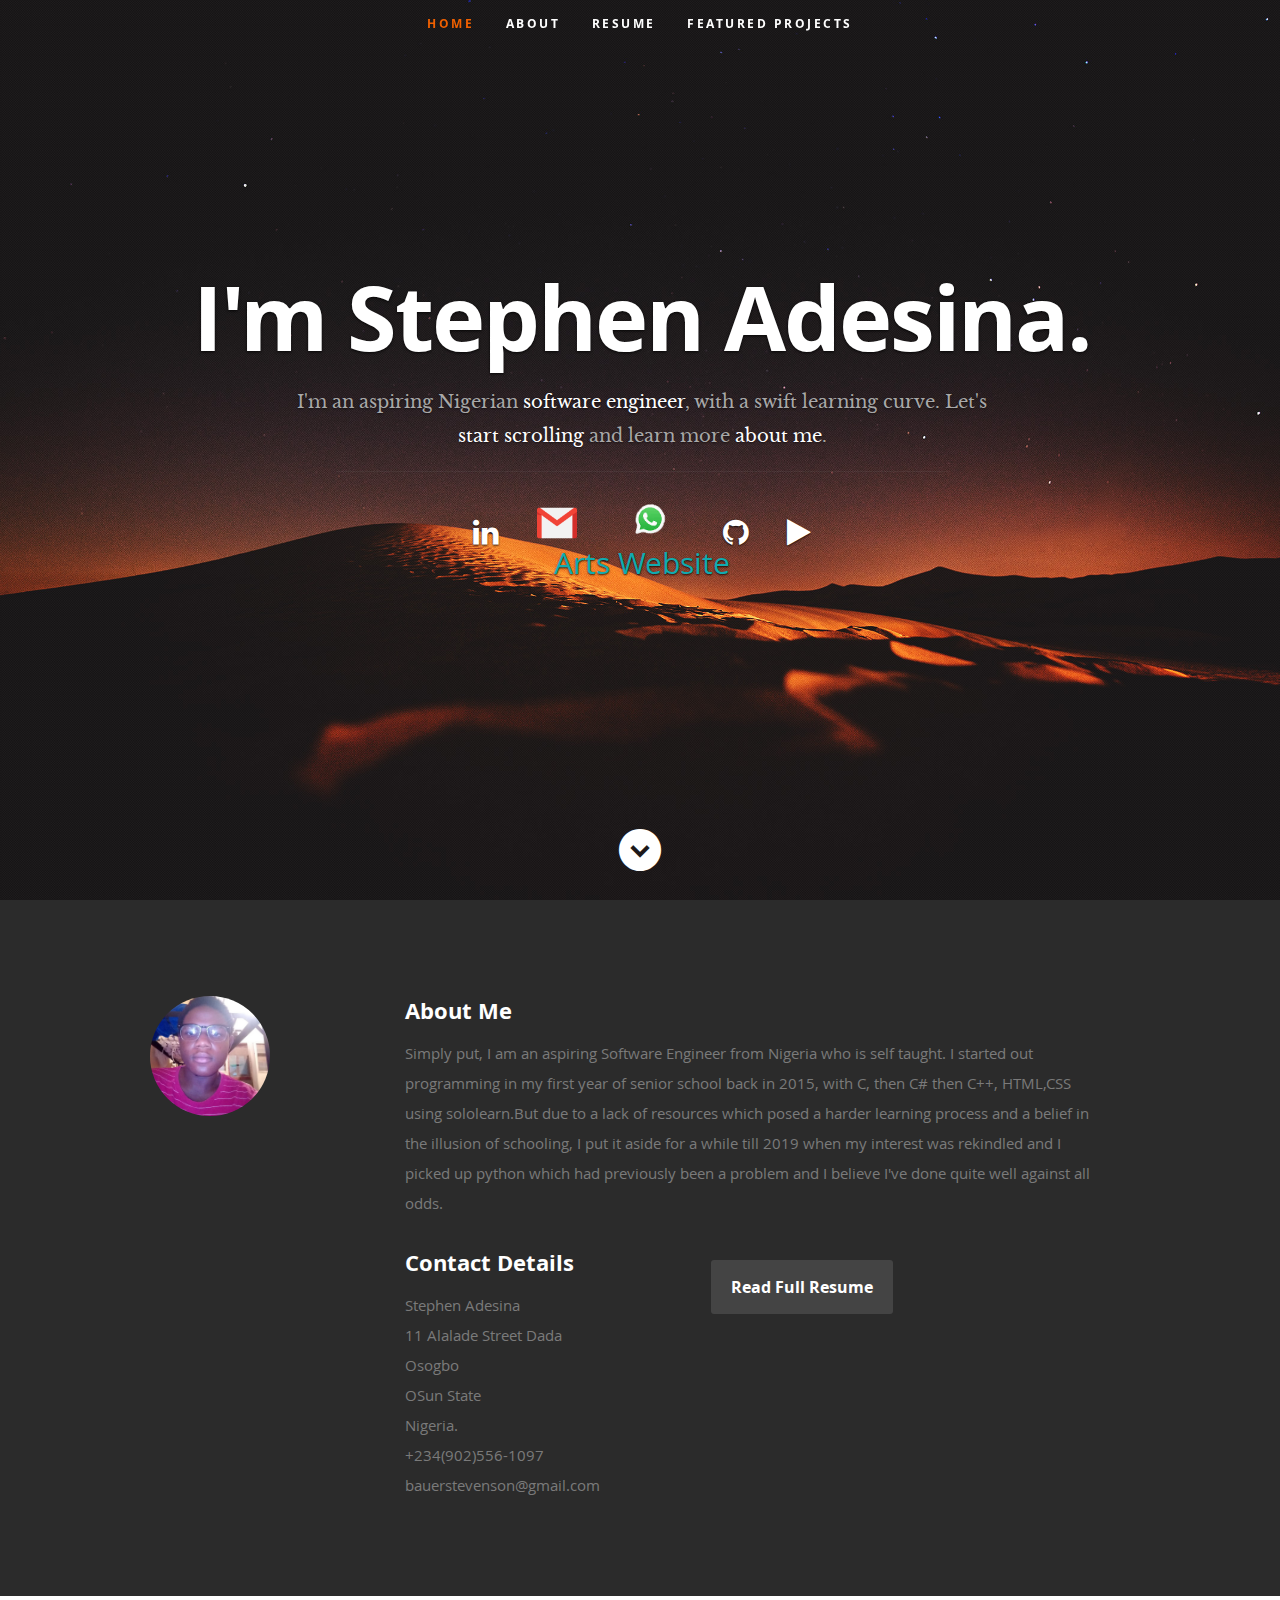
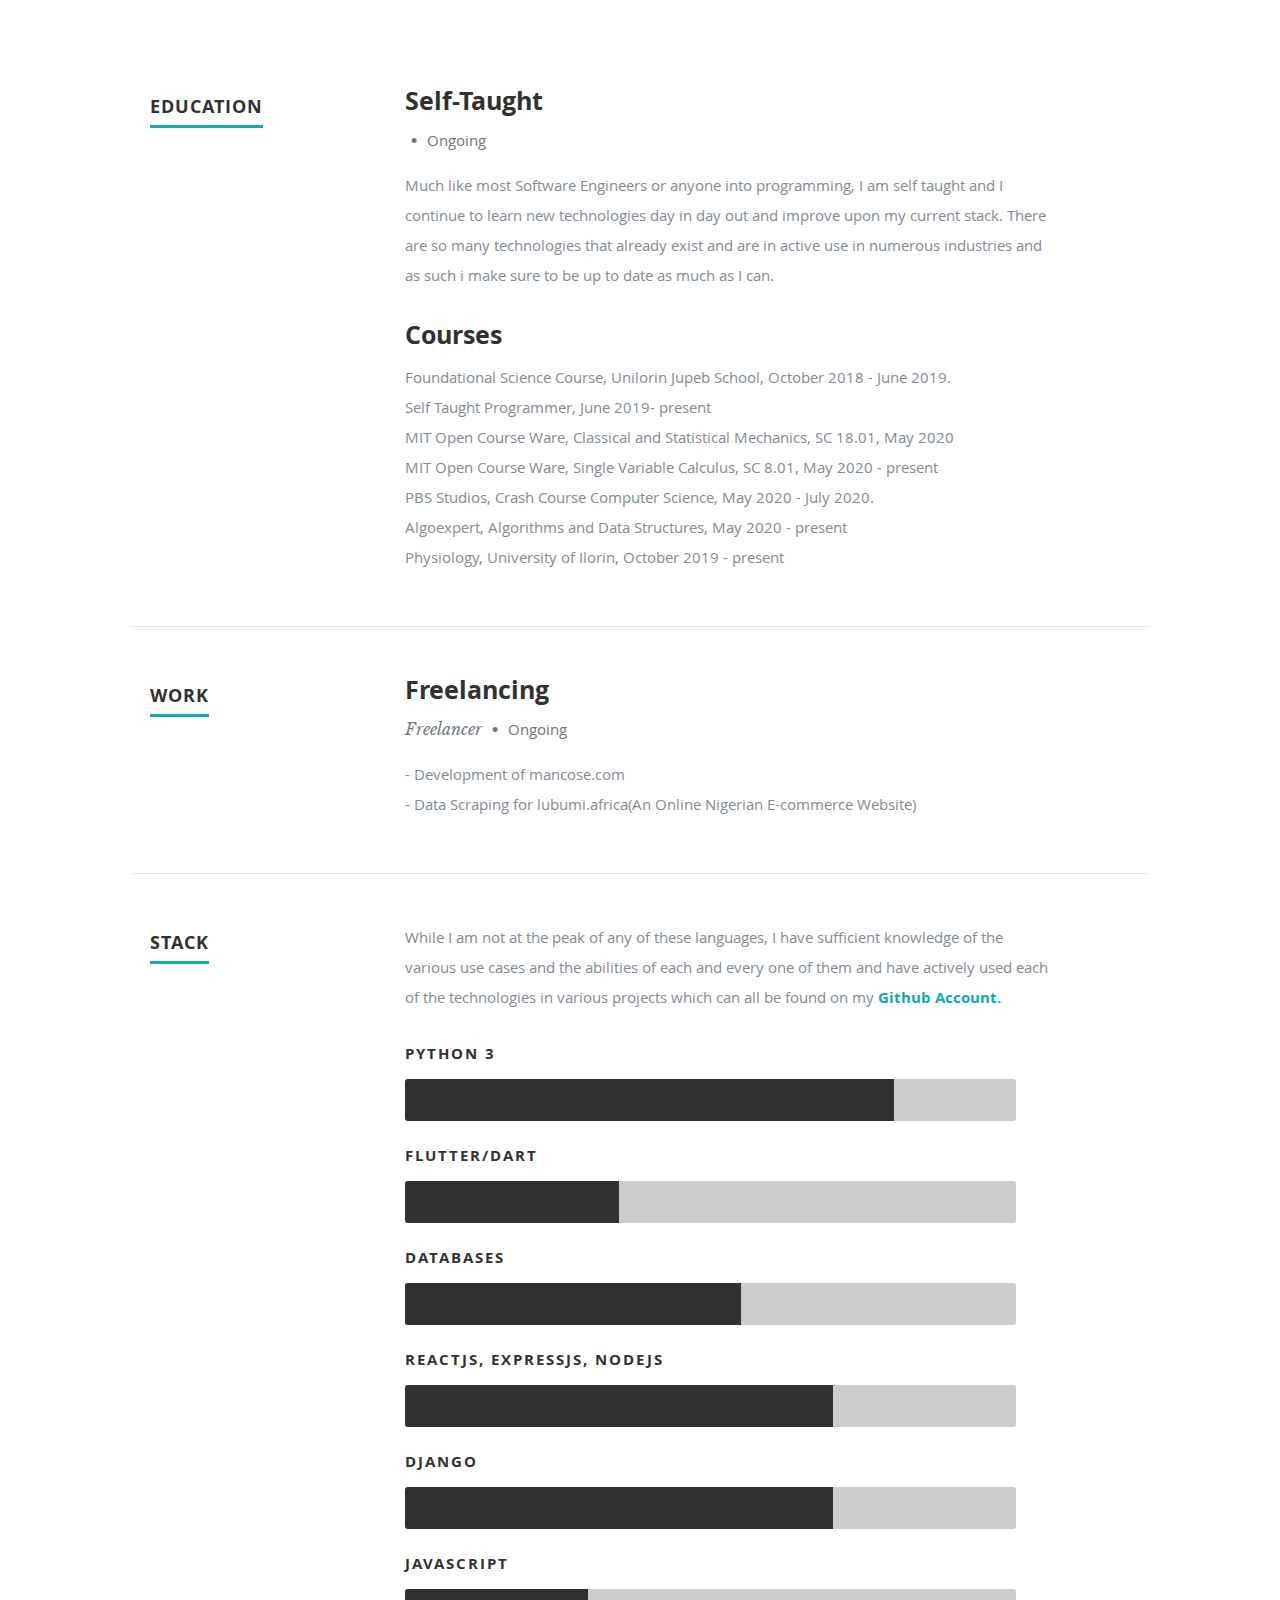
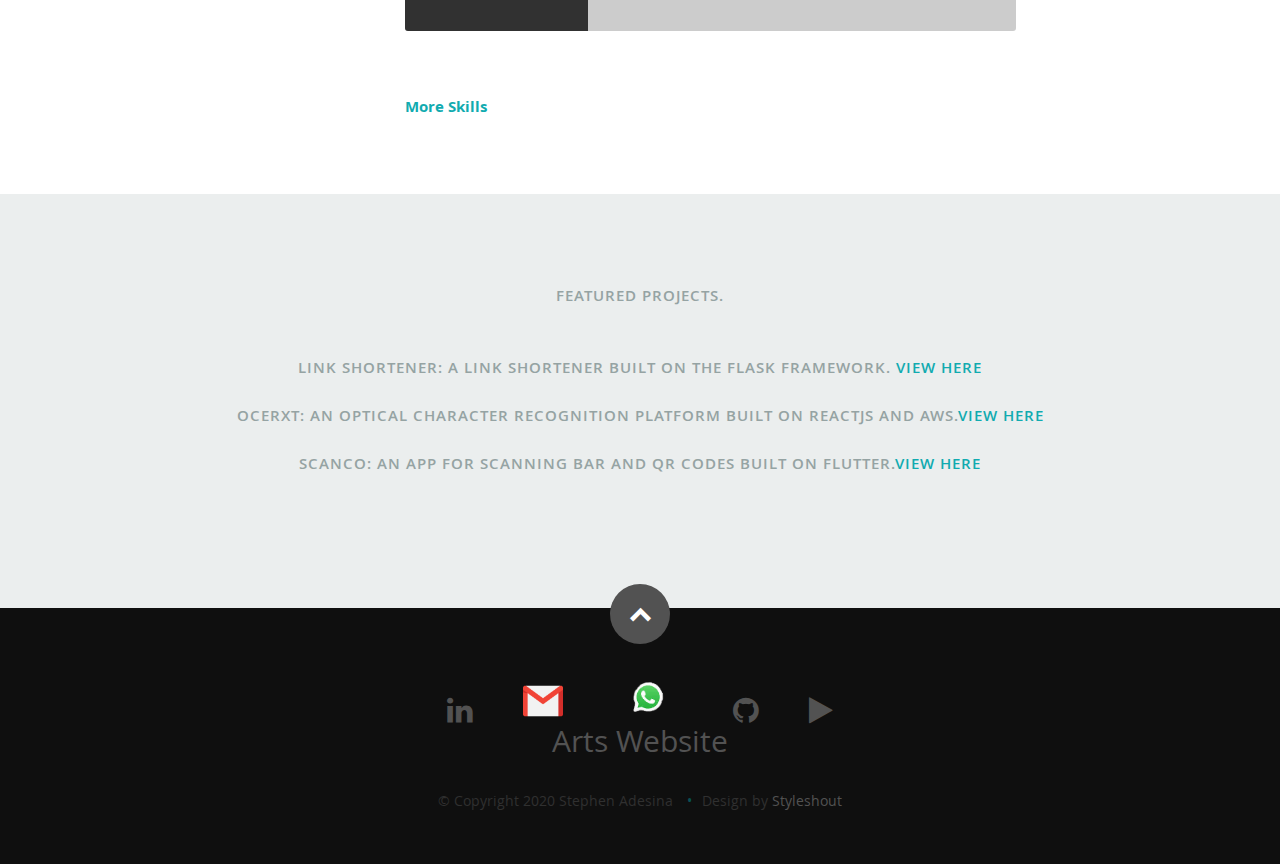
==== commit 382e9827: "poetry" ====
--- a/index.html
+++ b/index.html
@@ -64,6 +64,8 @@
                <li><a href="https://www.wa.me/09025561097"><img width = "70" height = "70" src = "images/wa.png"></a></li>
                <li><a href="https://www.github.com/Adstefnum"><i class="fa fa-github"></i></a></li>
                <li><a href="https://play.google.com/store/search?q=pub%3AAd%20Stefnum&c=apps&hl=en"><i class="fa fa-play" aria-hidden="true"></i></a></li>
+               </br>
+               <a href='https://adstefnum.github.io/artstefnum/'>Arts Website</a>
             </ul>
          </div>
       </div>
@@ -93,7 +95,7 @@
 
             <p>Simply put, I am an aspiring Software Engineer from Nigeria who is self taught.
             	I started out programming in my first year of senior school back in 2015, with C, then C# then C++, HTML,CSS using sololearn.But due to a lack of resources which posed a harder learning process and a belief in the illusion of schooling, I put it aside for a while till 2019 when my interest was rekindled and I picked up python which had previously been a problem and I believe I've done quite well against all odds.
-               <a href='./artstefnum/index.html'>Arts</a>
+
             </p>
 
             <div class="row">
@@ -268,7 +270,8 @@
                <li><a href="mailto:bauerstevenson@gmail.com"><img width = "40" height = "30" src = "images/gmail.png"></a></li>
                <li><a href="https://www.wa.me/09025561097"><img width = "70" height = "70" src = "images/wa.png"></a></li>
                <li><a href="https://www.github.com/Adstefnum"><i class="fa fa-github"></i></a></li>
-               <li><a href="https://play.google.com/store/search?q=pub%3AAd%20Stefnum&c=apps&hl=en"><i class="fa fa-play" aria-hidden="true"></i></a></li>
+               <li><a href="https://play.google.com/store/search?q=pub%3AAd%20Stefnum&c=apps&hl=en"><i class="fa fa-play" aria-hidden="true"></i></a></li></br>
+               <a href='https://adstefnum.github.io/artstefnum/'>Arts Website</a>
             </ul>
 
             <ul class="copyright">
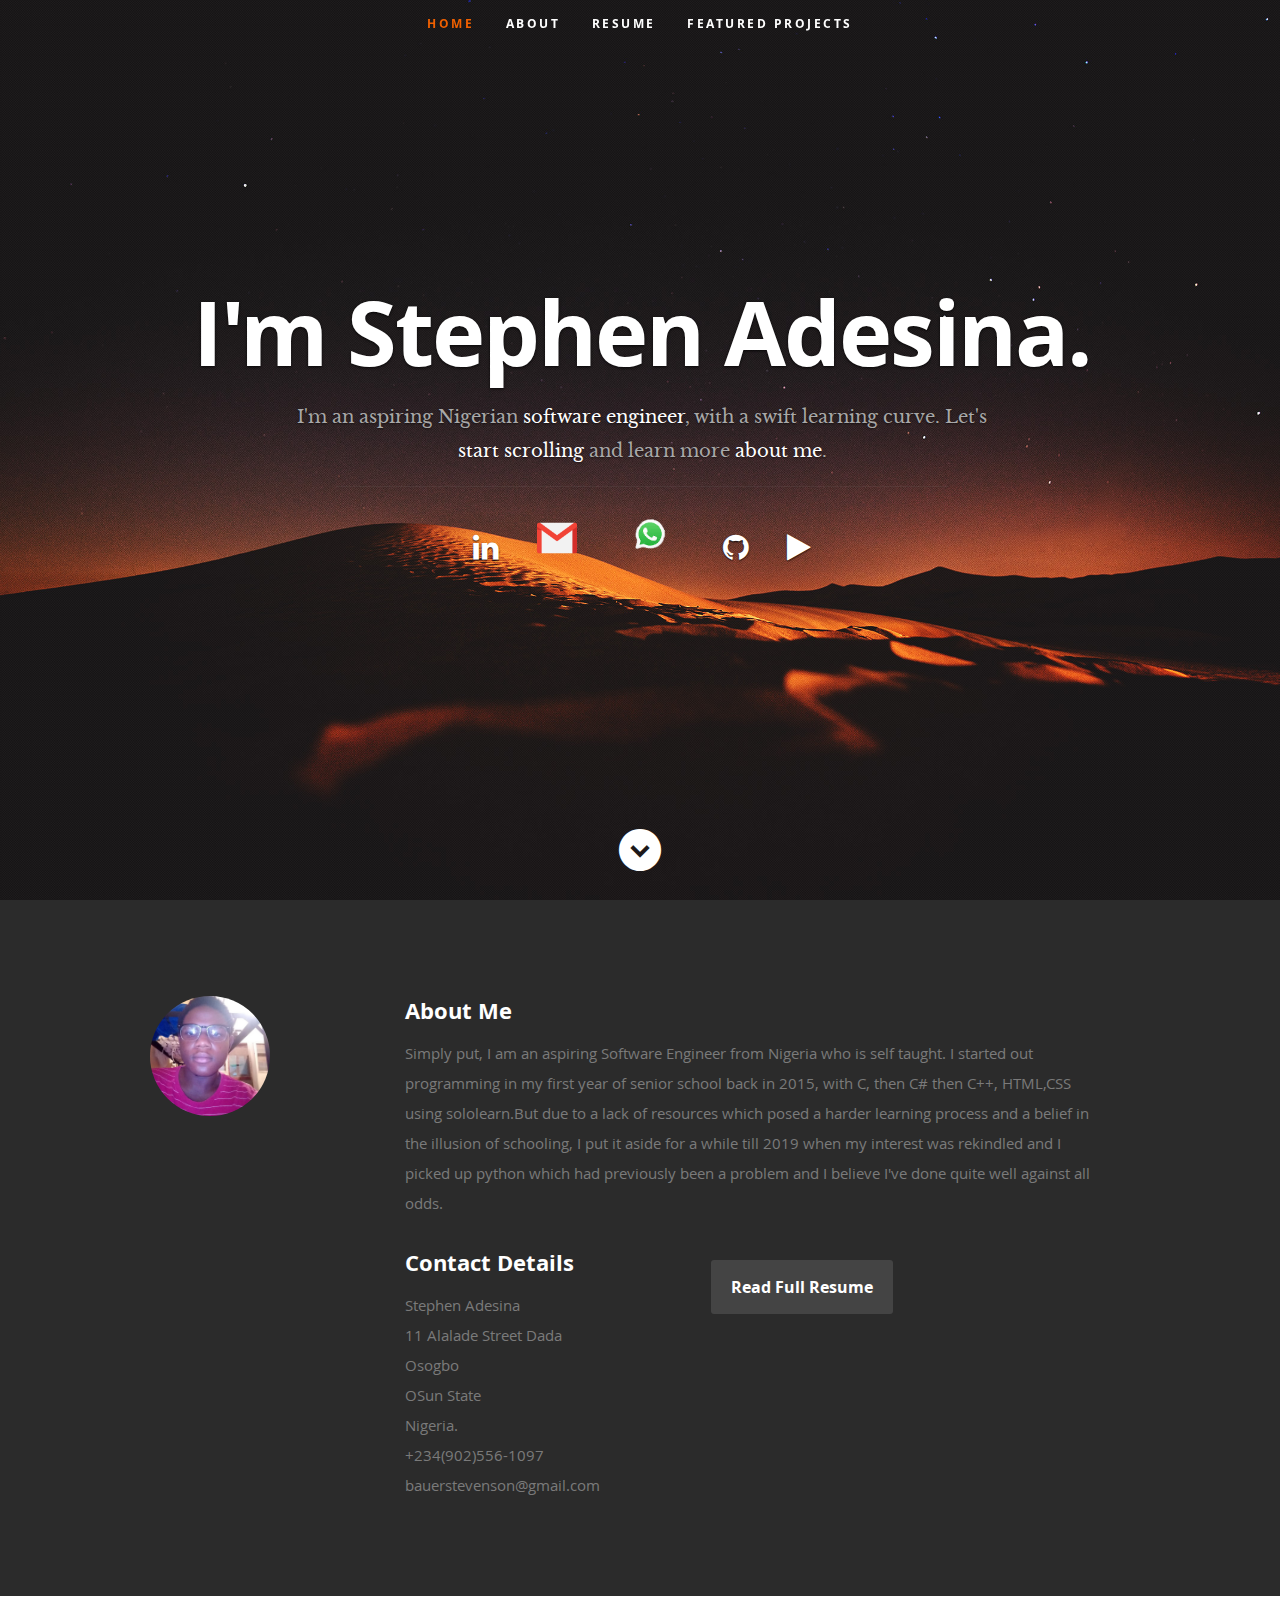
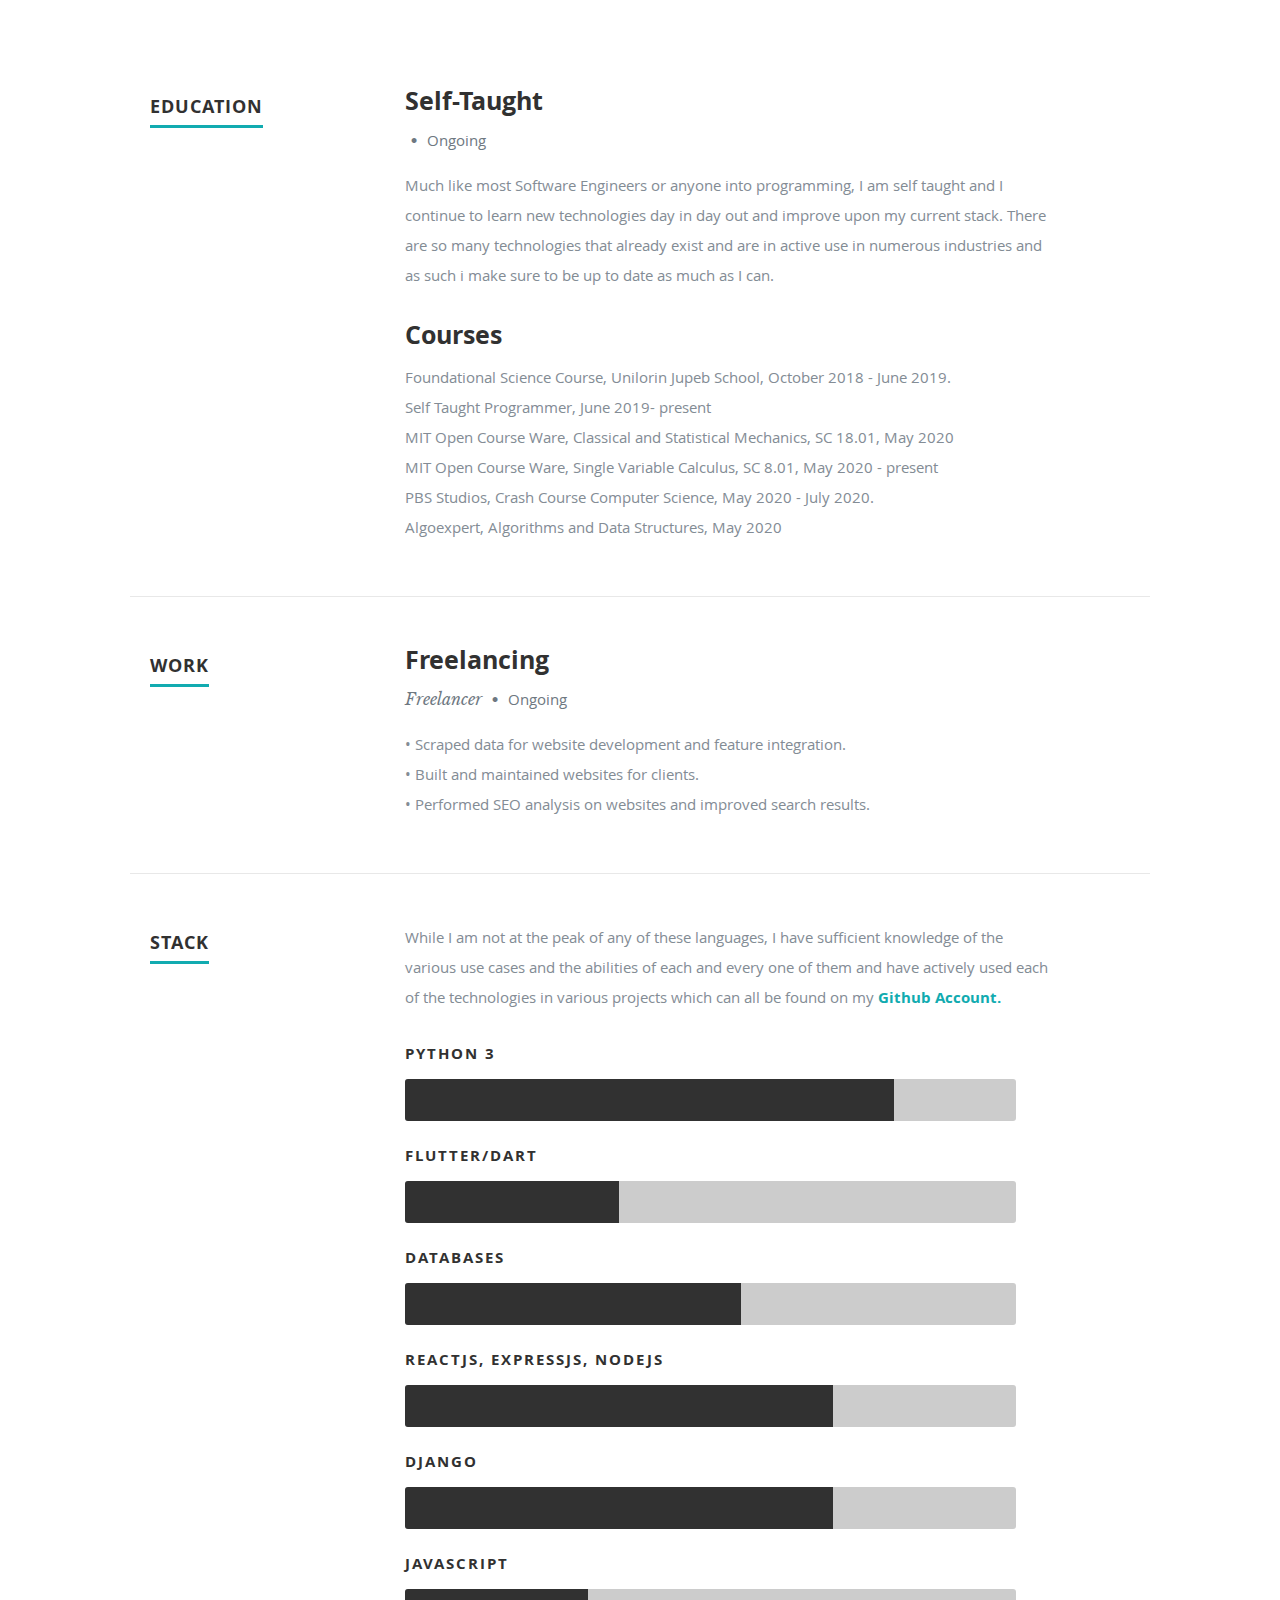
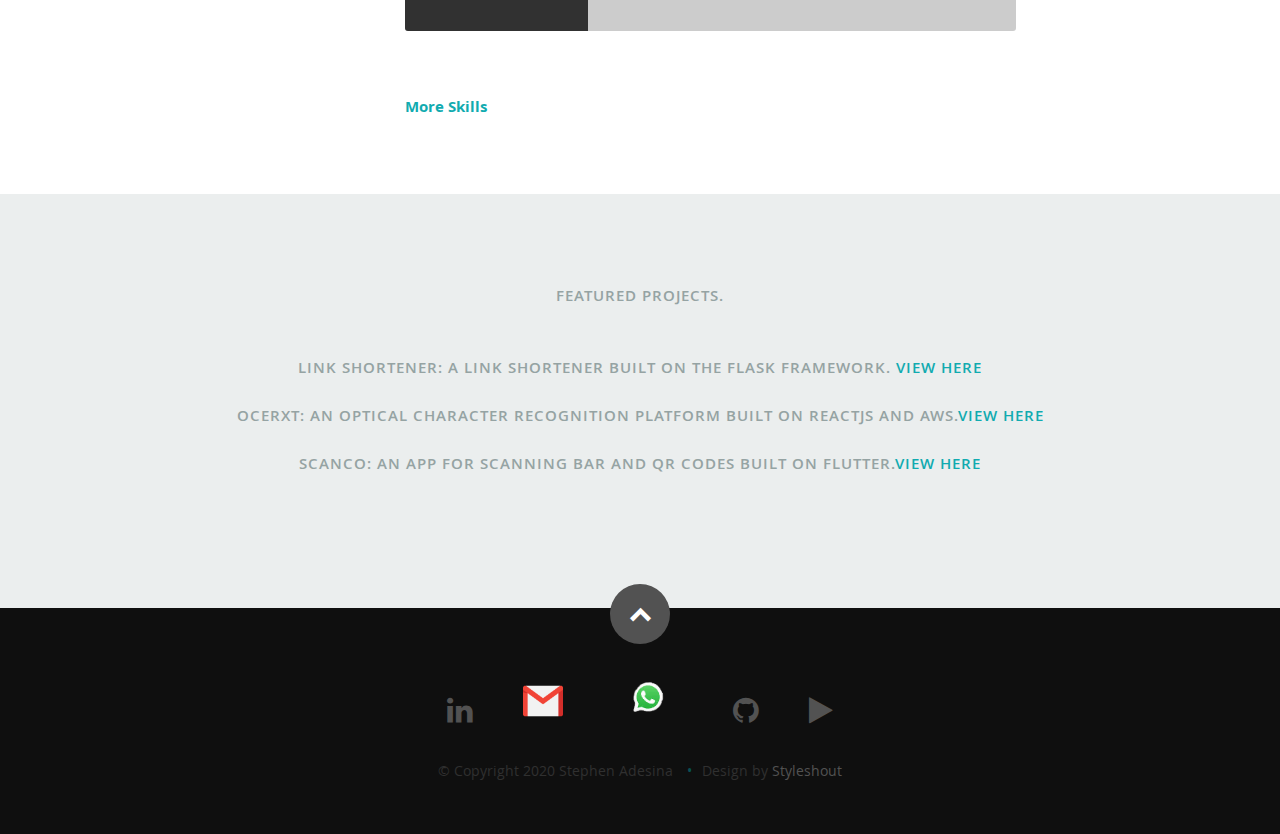
==== commit bad90608: "Reviewing the website" ====
--- a/index.html
+++ b/index.html
@@ -25,6 +25,7 @@
    <!-- Script
    ================================================== -->
 	<script src="js/modernizr.js"></script>
+   <script src="https://code.jquery.com/jquery-3.6.0.min.js" integrity="sha256-/xUj+3OJU5yExlq6GSYGSHk7tPXikynS7ogEvDej/m4=" crossorigin="anonymous"></script>
 
    <!-- Favicons
 	================================================== -->
@@ -64,8 +65,6 @@
                <li><a href="https://www.wa.me/09025561097"><img width = "70" height = "70" src = "images/wa.png"></a></li>
                <li><a href="https://www.github.com/Adstefnum"><i class="fa fa-github"></i></a></li>
                <li><a href="https://play.google.com/store/search?q=pub%3AAd%20Stefnum&c=apps&hl=en"><i class="fa fa-play" aria-hidden="true"></i></a></li>
-               </br>
-               <a href='https://adstefnum.github.io/artstefnum/'>Arts Website</a>
             </ul>
          </div>
       </div>
@@ -116,7 +115,7 @@
 
                <div class="columns download">
                   <p>
-                     <a href="https://drive.google.com/file/d/1KTKEYzUoONoK2HdsZwTBj1zjLaw8_20u/view?usp=sharing" class="button"></i>Read Full Resume</a>
+                     <a href="https://drive.google.com/file/d/1NJN3X6tsjF3O8igk_moYxttMOhZ0zsmm/view?usp=sharing" class="button" target="_blank"></i>Read Full Resume</a>
                   </p>
                </div>
             </div> <!-- end row -->
@@ -159,8 +158,7 @@
 MIT Open Course Ware, Classical and Statistical Mechanics, SC 18.01,  May 2020</br>
 MIT Open Course Ware, Single Variable Calculus, SC 8.01, May 2020 - present</br>
 PBS Studios, Crash Course Computer Science, May 2020 - July 2020.</br>
-Algoexpert, Algorithms and Data Structures, May 2020 - present</br>
-Physiology, University of Ilorin, October 2019 - present</br>
+Algoexpert, Algorithms and Data Structures, May 2020</br>
 
                   </p>
 
@@ -191,8 +189,10 @@
                   <p class="info">Freelancer <span>&bull;</span> <em class="date">Ongoing</em></p>
 
                   <p>
-                  - Development of mancose.com</br>
-                  - Data Scraping for lubumi.africa(An Online Nigerian E-commerce Website)
+                  • Scraped data for website development and feature integration.</br>
+                  • Built and maintained websites for clients.</br>
+                  • Performed SEO analysis on websites and improved search
+results.
                   </p>
 
                </div>
@@ -270,8 +270,7 @@
                <li><a href="mailto:bauerstevenson@gmail.com"><img width = "40" height = "30" src = "images/gmail.png"></a></li>
                <li><a href="https://www.wa.me/09025561097"><img width = "70" height = "70" src = "images/wa.png"></a></li>
                <li><a href="https://www.github.com/Adstefnum"><i class="fa fa-github"></i></a></li>
-               <li><a href="https://play.google.com/store/search?q=pub%3AAd%20Stefnum&c=apps&hl=en"><i class="fa fa-play" aria-hidden="true"></i></a></li></br>
-               <a href='https://adstefnum.github.io/artstefnum/'>Arts Website</a>
+               <li><a href="https://play.google.com/store/search?q=pub%3AAd%20Stefnum&c=apps&hl=en"><i class="fa fa-play" aria-hidden="true"></i></a></li>
             </ul>
 
             <ul class="copyright">
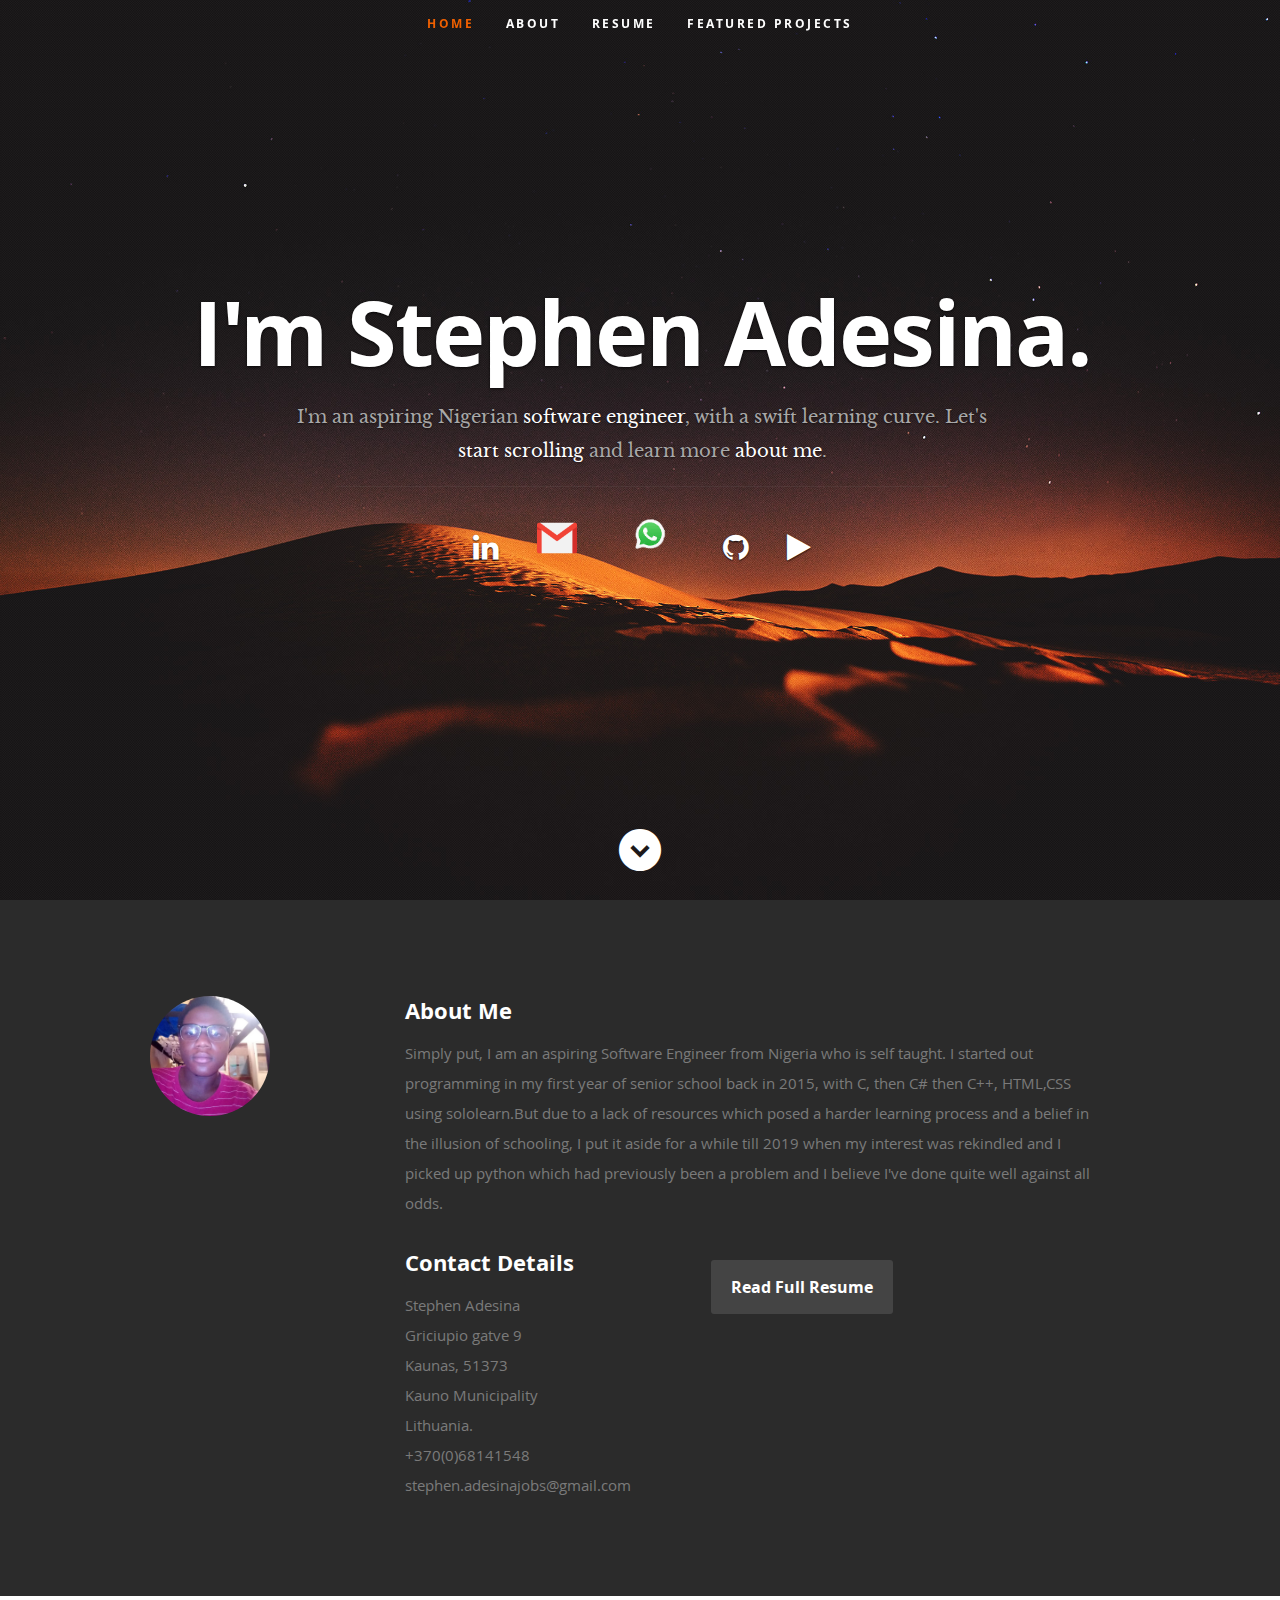
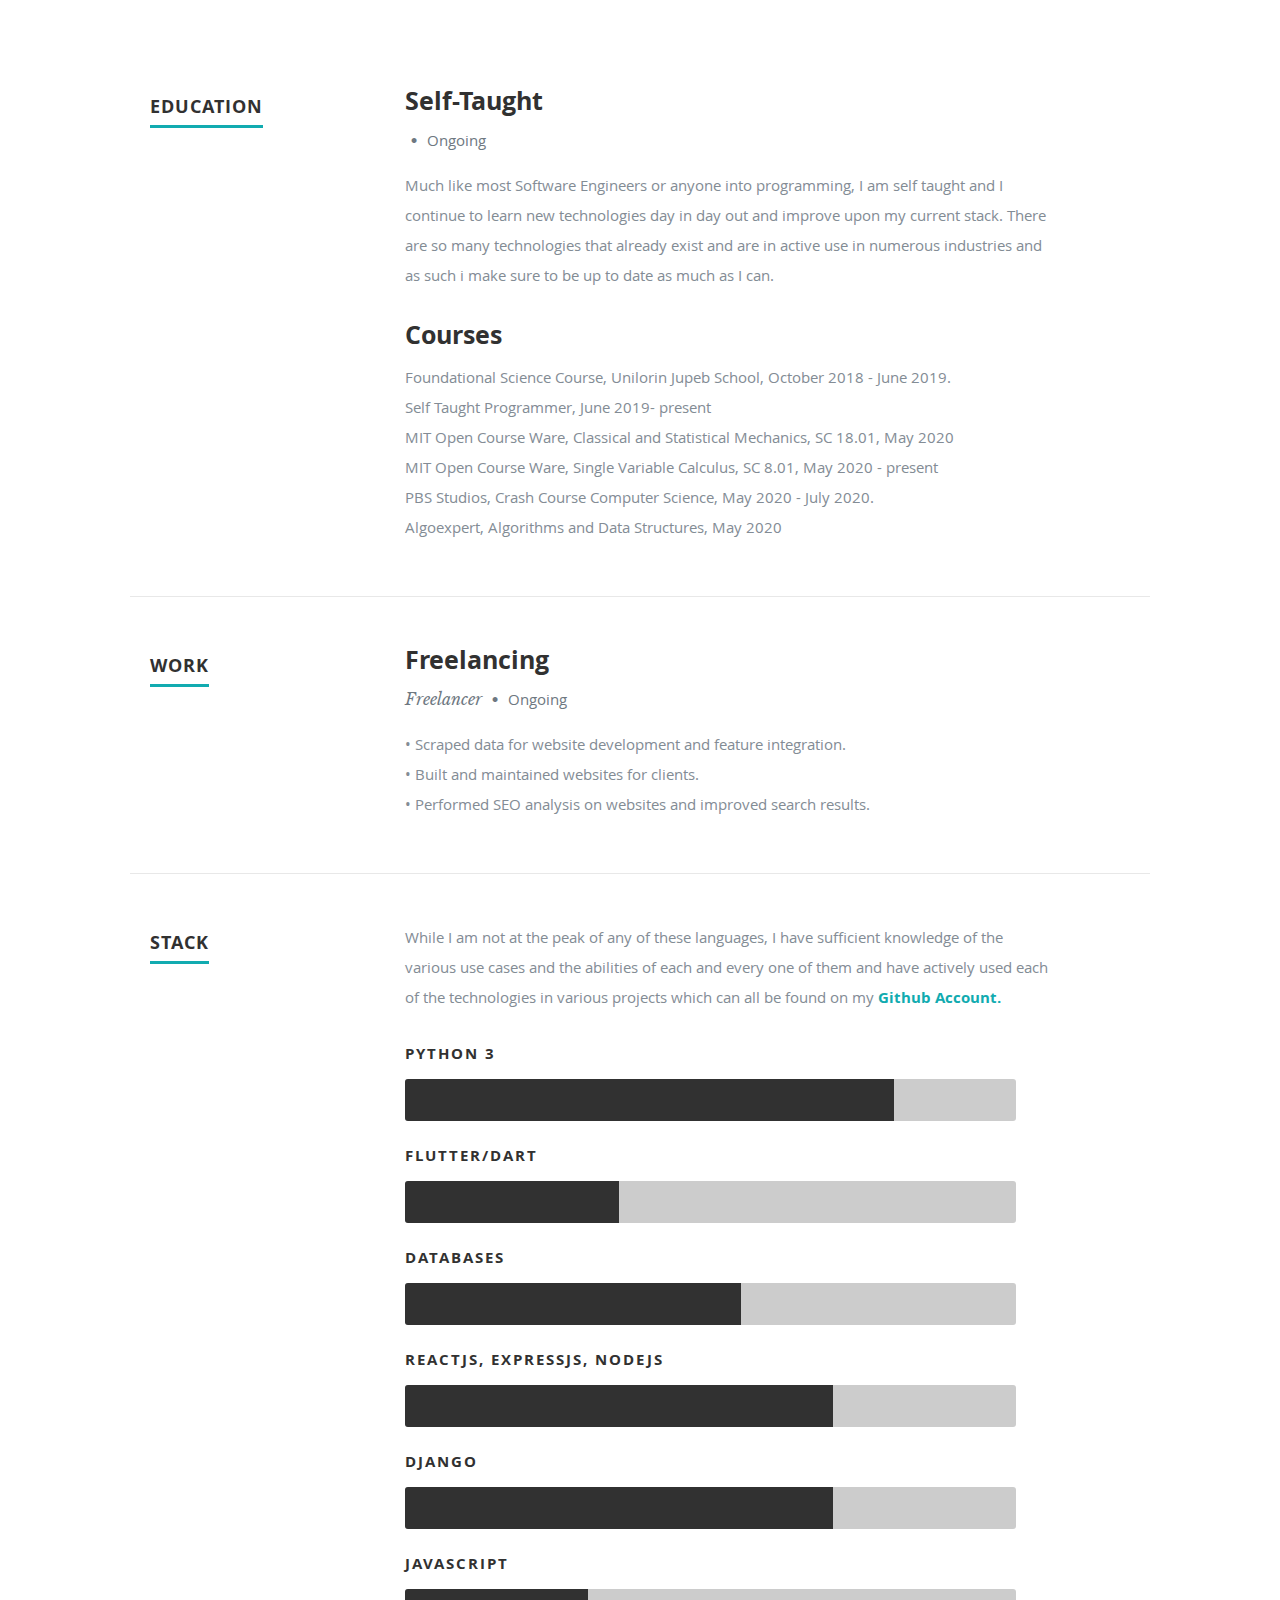
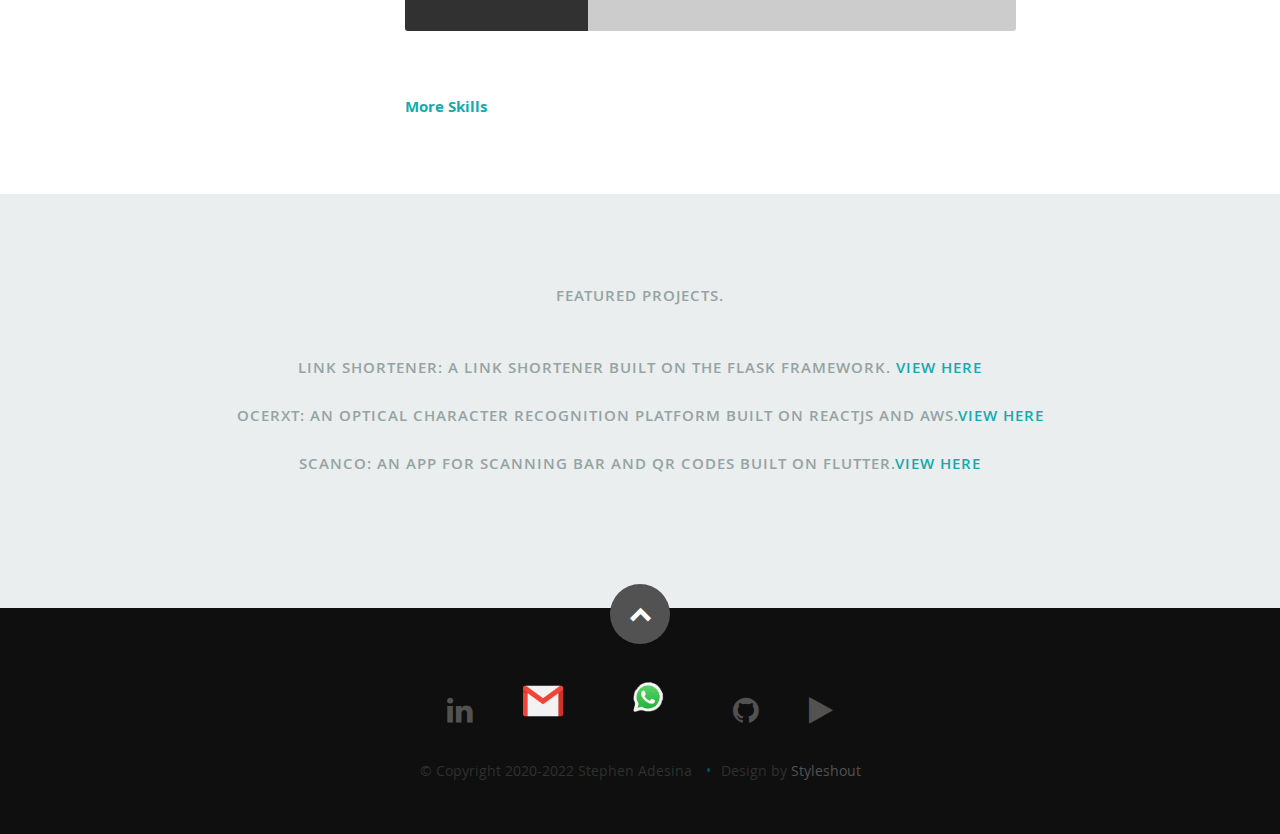
==== commit 9b4b1119: "just some profile updates" ====
--- a/index.html
+++ b/index.html
@@ -60,8 +60,8 @@
             and learn more <a class="smoothscroll" href="#about">about me</a>.</h3>
             <hr />
             <ul class="social">
-               <li><a href="https://www.linkedin.com/in/stephen-adesina-b92535188/"><i class="fa fa-linkedin"></i></a></li>
-               <li><a href="mailto:bauerstevenson@gmail.com"><img width = "40" height = "30" src = "images/gmail.png"></a></li>
+               <li><a href="https://www.linkedin.com/in/stephen-adesina/"><i class="fa fa-linkedin"></i></a></li>
+               <li><a href="mailto:stephen.adesinajobs@gmail.com"><img width = "40" height = "30" src = "images/gmail.png"></a></li>
                <li><a href="https://www.wa.me/09025561097"><img width = "70" height = "70" src = "images/wa.png"></a></li>
                <li><a href="https://www.github.com/Adstefnum"><i class="fa fa-github"></i></a></li>
                <li><a href="https://play.google.com/store/search?q=pub%3AAd%20Stefnum&c=apps&hl=en"><i class="fa fa-play" aria-hidden="true"></i></a></li>
@@ -104,11 +104,17 @@
                   <h2>Contact Details</h2>
                   <p class="address">
 						   <span>Stephen Adesina</span><br>
-						   <span>11 Alalade Street Dada</br>
+						   <!--
+                     <span>11 Alalade Street Dada</br>
 						   Osogbo</br>OSun State</br>Nigeria.
                      </span><br>
 						   <span>+234(902)556-1097</span><br>
-                     <span>bauerstevenson@gmail.com</span>
+                  -->
+                  <span>Griciupio gatve 9</br>
+                     Kaunas, 51373</br>Kauno Municipality</br>Lithuania.
+                     </span><br>
+                     <span>+370(0)68141548</span><br>
+                     <span>stephen.adesinajobs@gmail.com</span>
 					   </p>
 
                </div>
@@ -229,7 +235,7 @@
 						<li><span class="bar-expand wordpress"></span><em>Django</em></li>
                   <li><span class="bar-expand javascript"></span><em>Javascript</em></li>
 					</ul>
-					<a href = "https://www.linkedin.com/in/stephen-adesina-b92535188/"><b>More Skills</b></a> 
+					<a href = "https://www.linkedin.com/in/stephen-adesina/"><b>More Skills</b></a> 
 				</div><!-- end skill-bars -->
 
 			</div> <!-- main-col end -->
@@ -267,14 +273,14 @@
 
             <ul class="social-links">
                <li><a href="https://www.linkedin.com/in/stephen-adesina-b92535188/"><i class="fa fa-linkedin"></i></a></li>
-               <li><a href="mailto:bauerstevenson@gmail.com"><img width = "40" height = "30" src = "images/gmail.png"></a></li>
+               <li><a href="mailto:stephen.adesinajobs@gmail.com"><img width = "40" height = "30" src = "images/gmail.png"></a></li>
                <li><a href="https://www.wa.me/09025561097"><img width = "70" height = "70" src = "images/wa.png"></a></li>
                <li><a href="https://www.github.com/Adstefnum"><i class="fa fa-github"></i></a></li>
                <li><a href="https://play.google.com/store/search?q=pub%3AAd%20Stefnum&c=apps&hl=en"><i class="fa fa-play" aria-hidden="true"></i></a></li>
             </ul>
 
             <ul class="copyright">
-               <li>&copy; Copyright 2020 Stephen Adesina</li>
+               <li>&copy; Copyright 2020-2022 Stephen Adesina</li>
                <li>Design by <a href="http://www.styleshout.com/" title="Styleshout" target="_blank">Styleshout</a></li>   
             </ul>
 
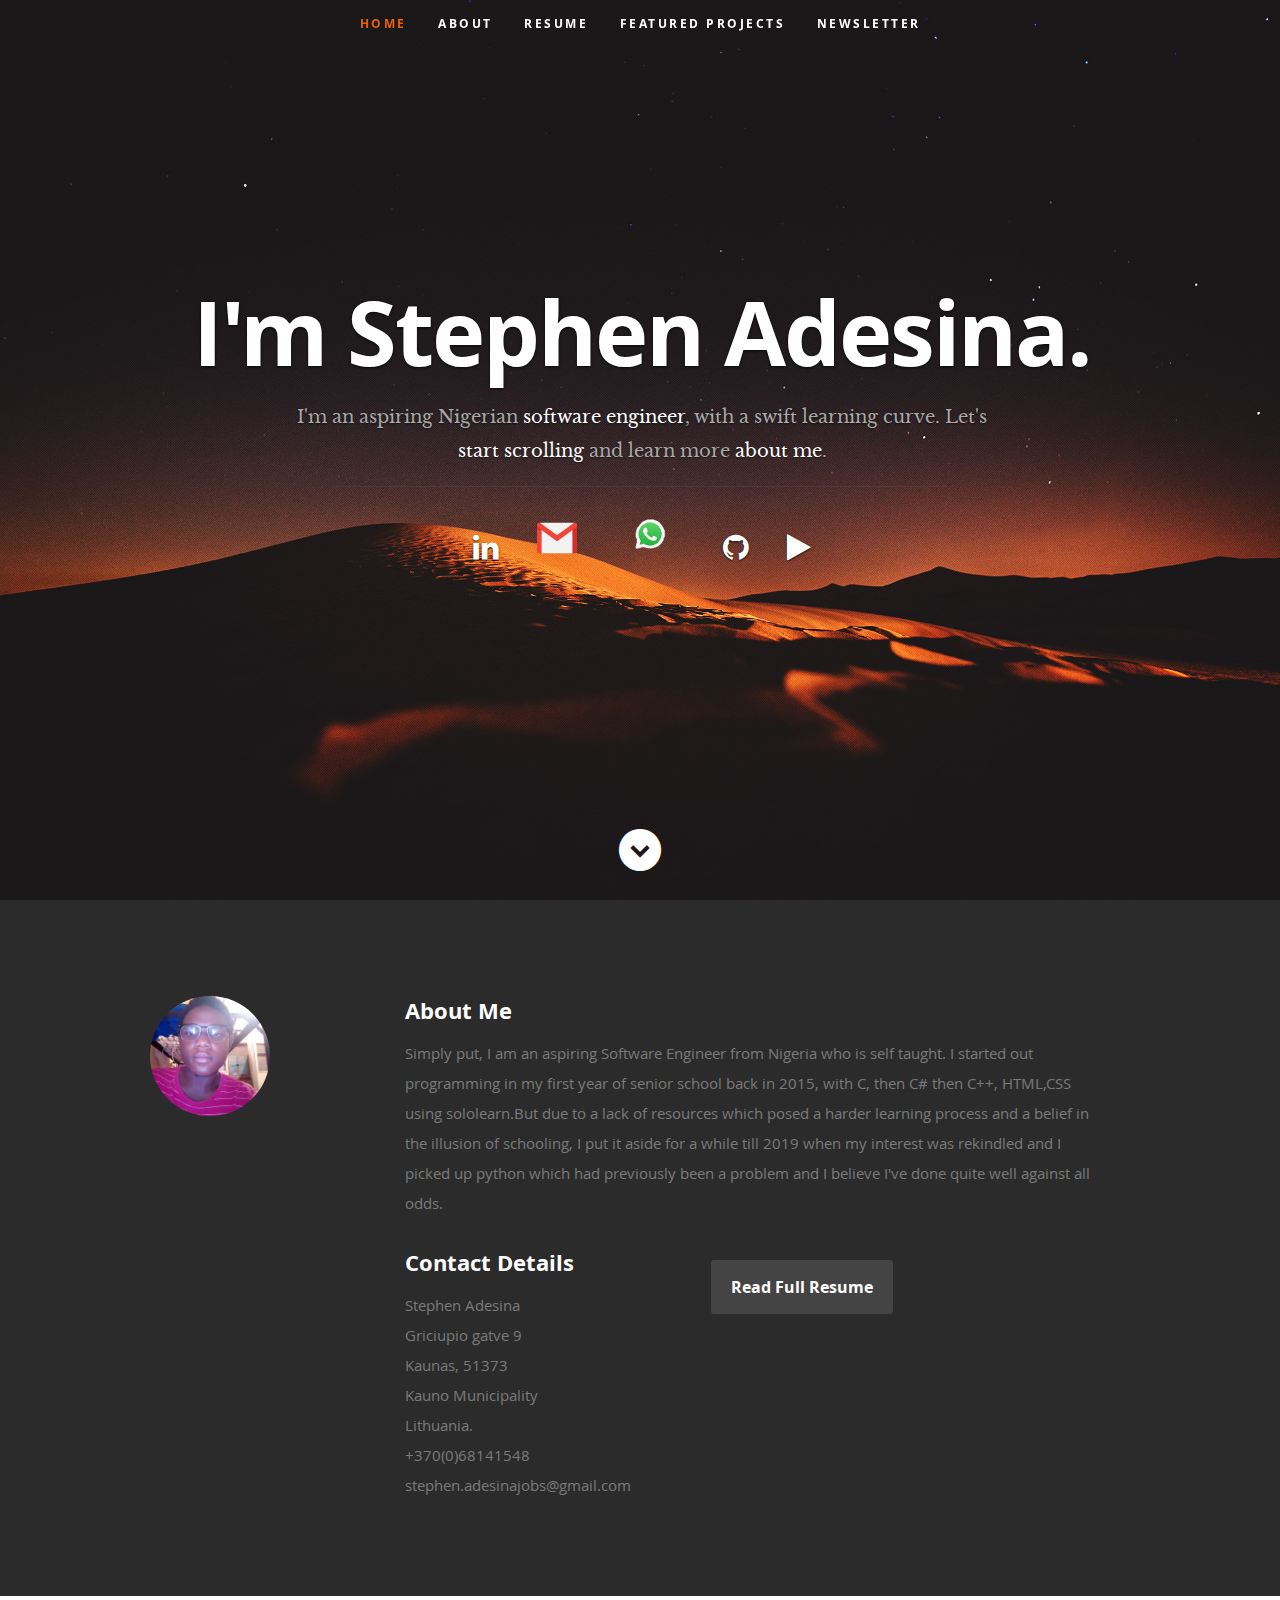
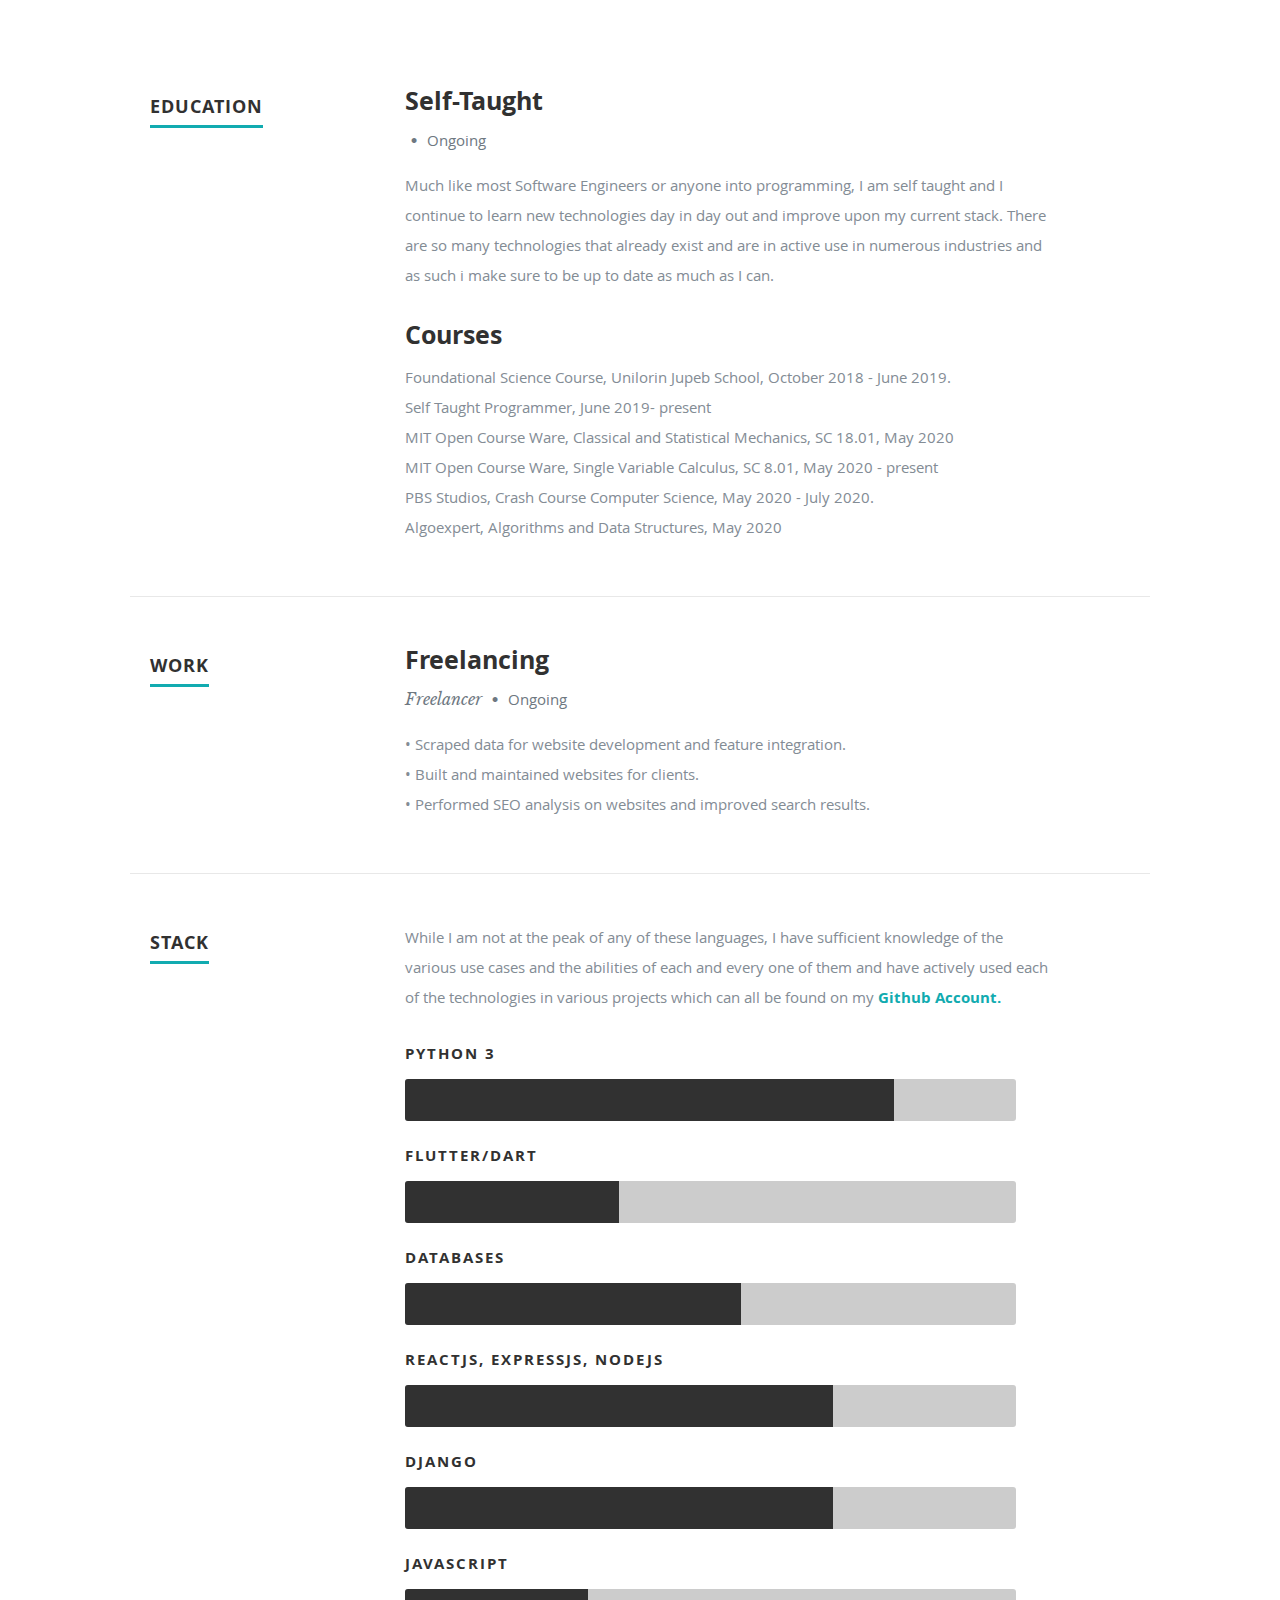
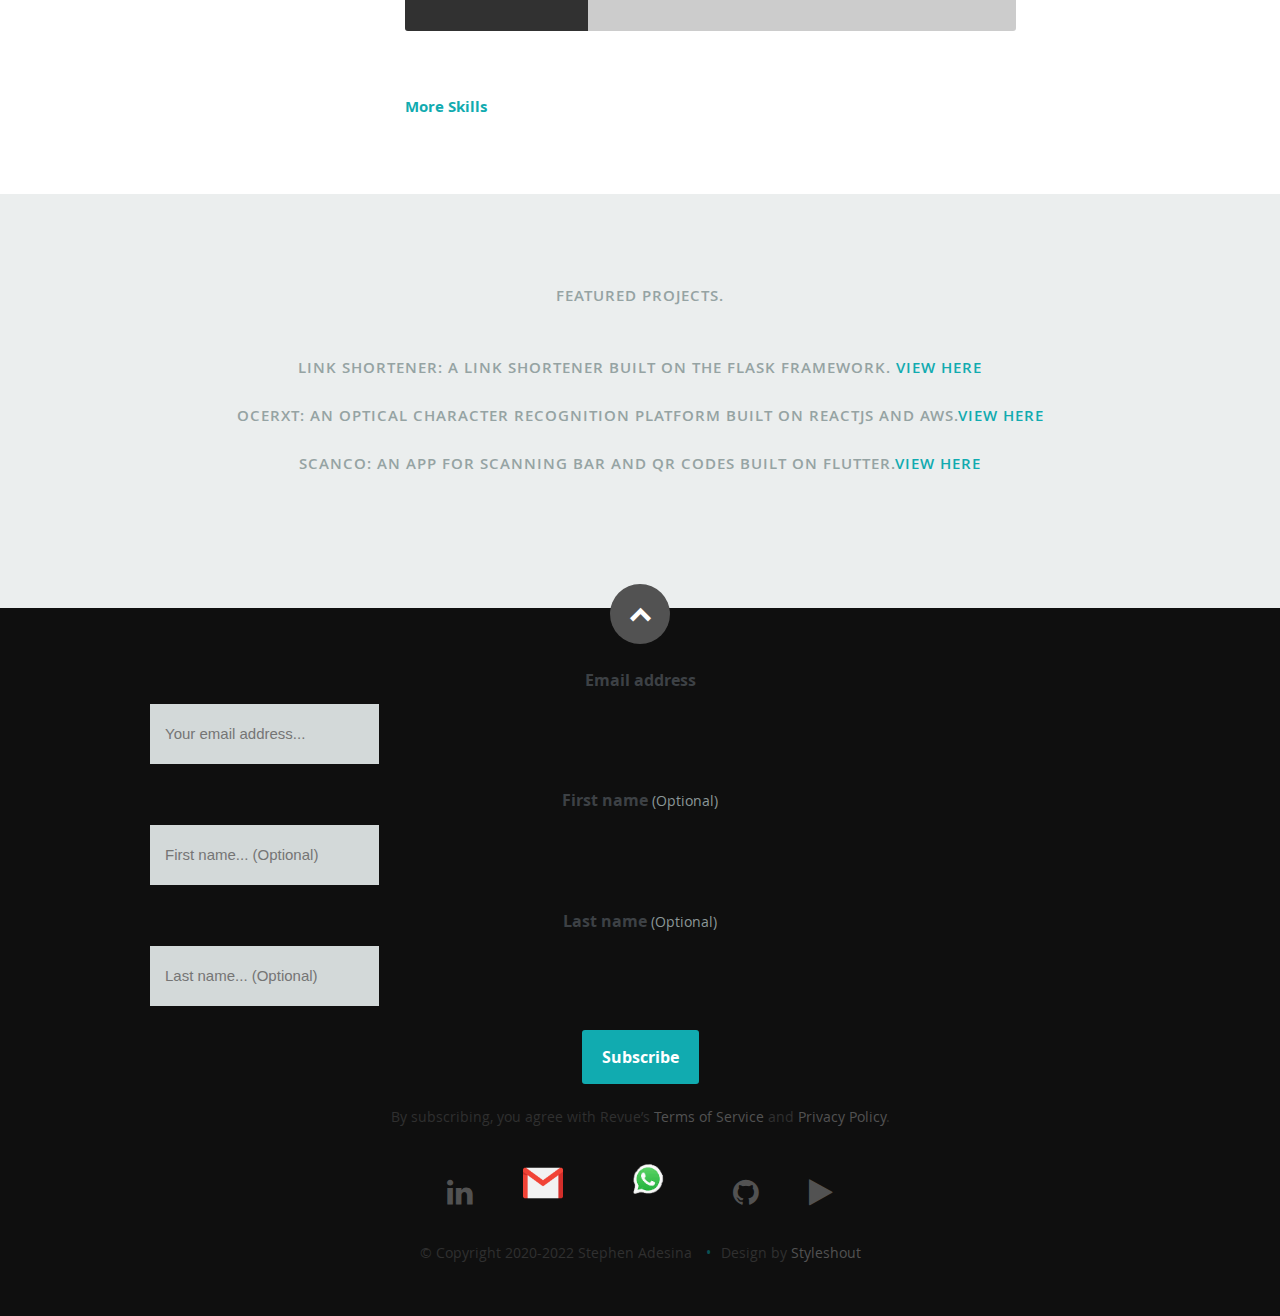
==== commit fedb617f: "adding newsletter" ====
--- a/index.html
+++ b/index.html
@@ -49,6 +49,7 @@
             <li><a class="smoothscroll" href="#about">About</a></li>
 	         <li><a class="smoothscroll" href="#resume">Resume</a></li>
             <li><a class="smoothscroll" href="#portfolio">Featured Projects</a></li>
+            <li><a class="smoothscroll" href="#newsletter">NewsLetter</a></li>
          </ul> <!-- end #nav -->
 
       </nav> <!-- end #nav-wrap -->
@@ -222,7 +223,7 @@
          <div class="nine columns main-col">
 
             <p>While I am not at the peak of any of these languages, I have sufficient knowledge of the 
-            	various use cases and the abilities of each and every one of them and have actively used each of the technologies in various projects which can all be found on my  <a href = "github.com/Adstefnum"><b>Github Account.</b></a>
+            	various use cases and the abilities of each and every one of them and have actively used each of the technologies in various projects which can all be found on my  <a href = "https://github.com/Adstefnum"><b>Github Account.</b></a>
             </p>
 
 				<div class="bars">
@@ -270,6 +271,28 @@
       <div class="row">
 
          <div class="twelve columns">
+            <section id="newsletter">
+               <div id="revue-embed">
+  <form action="https://www.getrevue.co/profile/stephenadesina/add_subscriber" method="post" id="revue-form" name="revue-form"  target="_blank">
+  <div class="revue-form-group">
+    <label for="member_email">Email address</label>
+    <input class="revue-form-field" placeholder="Your email address..." type="email" name="member[email]" id="member_email">
+  </div>
+  <div class="revue-form-group">
+    <label for="member_first_name">First name <span class="optional">(Optional)</span></label>
+    <input class="revue-form-field" placeholder="First name... (Optional)" type="text" name="member[first_name]" id="member_first_name">
+  </div>
+  <div class="revue-form-group">
+    <label for="member_last_name">Last name <span class="optional">(Optional)</span></label>
+    <input class="revue-form-field" placeholder="Last name... (Optional)" type="text" name="member[last_name]" id="member_last_name">
+  </div>
+  <div class="revue-form-actions">
+    <input type="submit" value="Subscribe" name="member[subscribe]" id="member_submit">
+  </div>
+  <div class="revue-form-footer">By subscribing, you agree with Revue’s <a target="_blank" href="https://www.getrevue.co/terms">Terms of Service</a> and <a target="_blank" href="https://www.getrevue.co/privacy">Privacy Policy</a>.</div>
+  </form>
+</div>
+            </section>
 
             <ul class="social-links">
                <li><a href="https://www.linkedin.com/in/stephen-adesina-b92535188/"><i class="fa fa-linkedin"></i></a></li>
